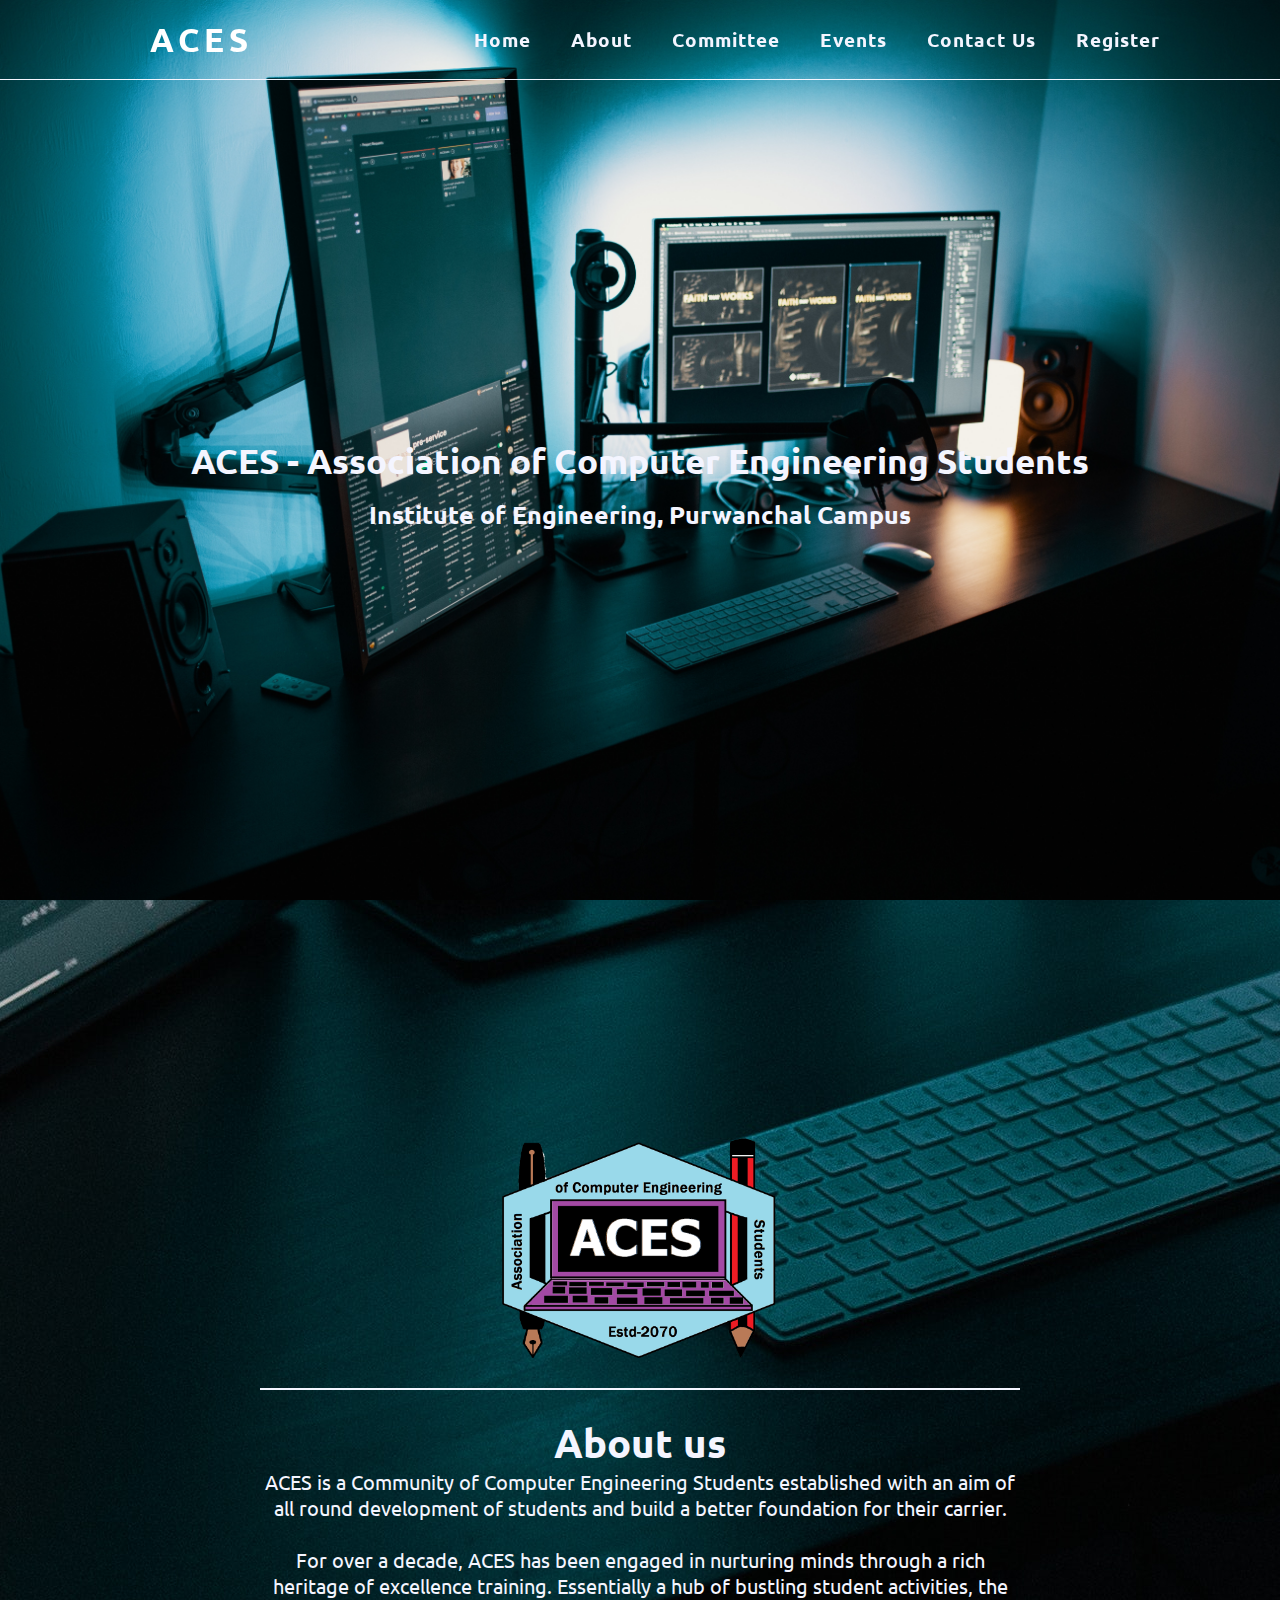
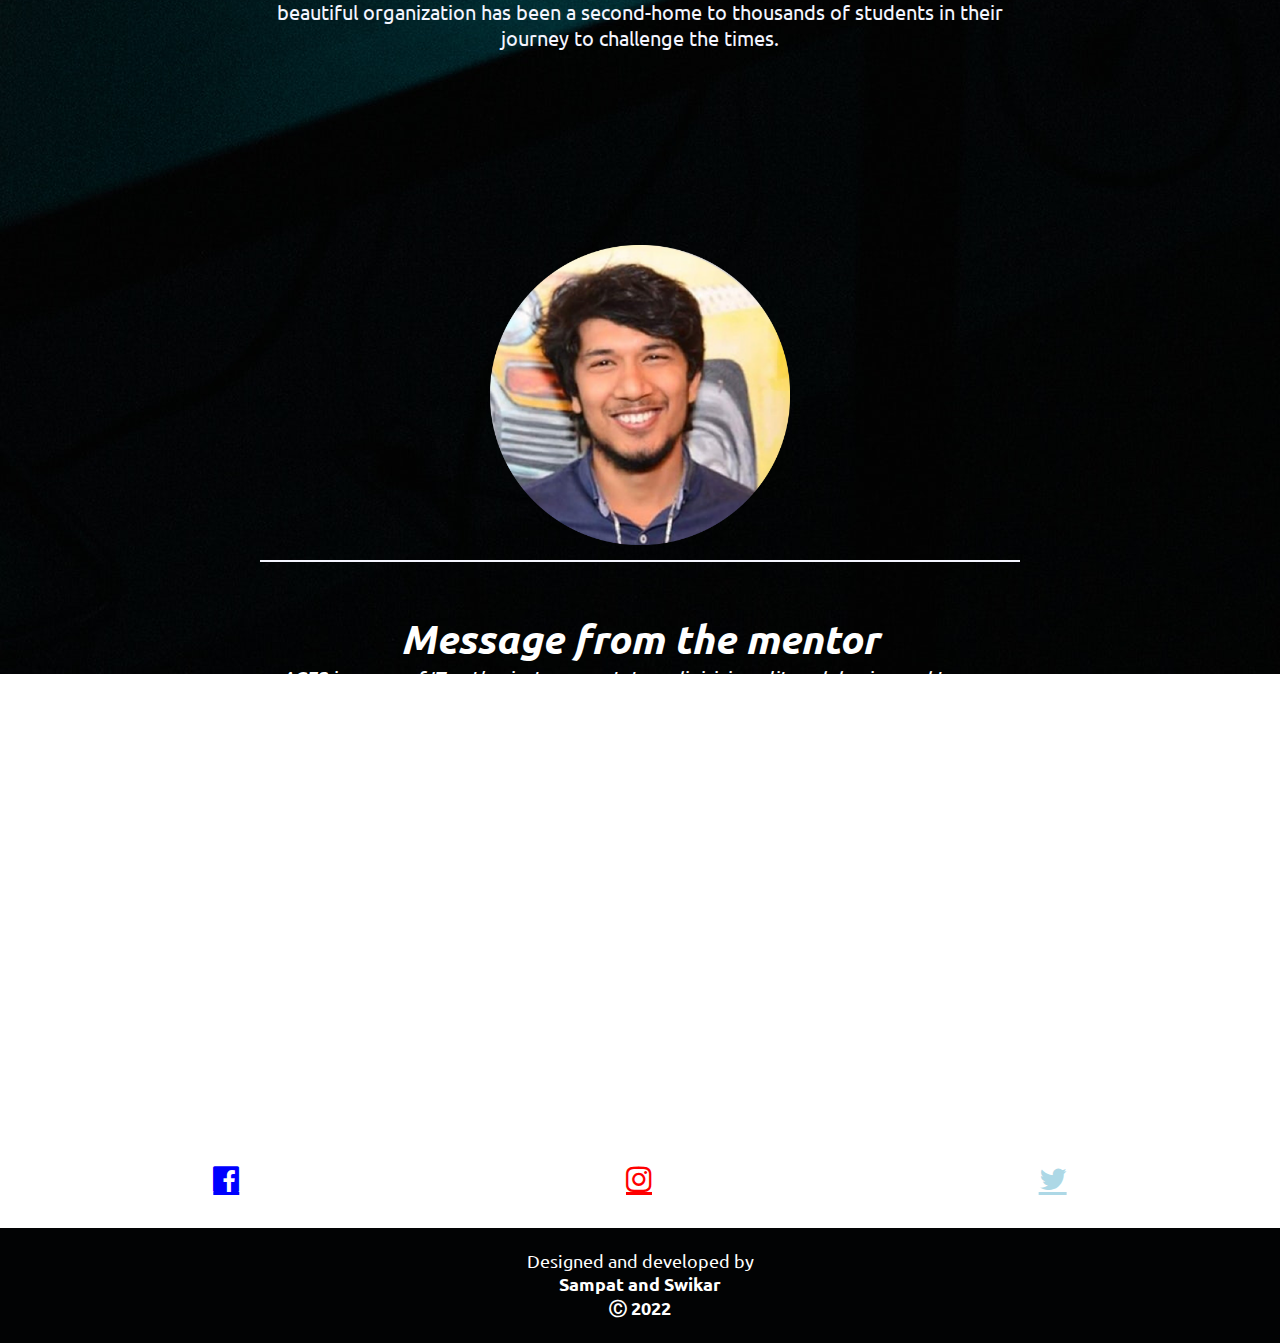
==== index.html @ c709f86a "bg change" ====
<!DOCTYPE html>
<html lang="en">

<head>
  <meta charset="UTF-8">
  <meta http-equiv="X-UA-Compatible" content="IE=edge">
  <meta name="viewport" content="width=device-width, initial-scale=1.0">
  <title>Aces</title>
  <link rel="stylesheet" href="style.css">
  <link rel="stylesheet" href="https://cdnjs.cloudflare.com/ajax/libs/font-awesome/4.7.0/css/font-awesome.min.css">
</head>

<body>
  <div class="main" id="main">
    <nav>
      <div class="logo">ACES</div>
      <input type="checkbox" id="click">
      <label for="click" class="ham">
        <i class="fa-solid fa-bars"></i>
      </label>
      <ul>
        <li><a href="#">Home</a></li>
        <li><a href="#about">About</a></li>
        <li><a href="member/index.html">Committee</a></li>
        <li><a href="events/index.html">Events</a></li>
        <li><a href="contact/index.html">Contact Us</a></li>
        <li><a
            href="https://docs.google.com/forms/d/e/1FAIpQLScsDzW8R2PB90au2NMUzf2UpnDiWeHmd1oCzbhYgsrEAijMYg/viewform">Register</a>
        </li>
      </ul>

    </nav>

    <div class="profile">
      <h1>ACES - Association of Computer Engineering Students</h1><br>
      <h2>Institute of Engineering, Purwanchal Campus</h2>
    </div>

    <section id="about"><br><br><br><br><br>
      <img class="logo2" src="pic/logo.png" alt="Aces">
      <div class="about-text"><br>
        <h1>About us</h1>
        <p>
          ACES is a Community of Computer Engineering Students established with an aim of all round
          development of students and build a better foundation for their carrier.
          <br>
          <br>
          For over a decade, ACES has been engaged in nurturing minds through a rich heritage of
          excellence training. Essentially a hub of bustling student activities, the beautiful
          organization has been a second-home to thousands of students in their journey to challenge the
          times.
        </p>
      </div>
    </section><br><br>
    <section id="testimonial">
      <img class="logo2" src="pic/mentor.png" alt="Aces">
      <div class="about-texts"><br><br>
          <h1>Message from the mentor</h1>
          <p>
            ACES is group of IT enthusiasts consectetur adipisicing elit, sed do eiusmod tempor incididunt ut labore et
            dolore. Ut enim ad minim veniam, quis nostrud exercitation ullamco laboris nisi ut aliquip ex
            ea commodo consequat. Duis aute irure dolor in reprehenderit in voluptate velit esse cillum dolore eu fugiat
            nulla pariatur. Excepteur sint occaecat cupidatat non proident, sunt in culpa qui officia deserunt mollit
            anim id est laborum.
          </p>
        </div>
    </section>

    <footer>
      <br><br>
      <div class="contact"><br><br>
        <i class="fa fa-phone" aria-hidden="true" style="font-size:30px;"></i>
        <i class="fa fa-map-marker" aria-hidden="true" style="font-size:30px;"></i>
        <i class="fa fa-envelope-o" aria-hidden="true" style="font-size:30px;"></i>
      </div>
      <div class="row">
        <div class="column">
          <p><strong>98XXXXXXXX</strong></p>
        </div>
        <div class="column">
          <p><strong>Purbanchal Campus</strong></p>
          <p><strong>Dharan</strong></p>
        </div>
        <div class="column">
          <p><strong>aces@gmail.com</strong></p>
        </div>
      </div>
      <p style="text-align:center;color:white"><strong>Follow us on Social Media</strong></p><br>
      <div class="socialmedia">
        <a href="#" <i class="fa fa-facebook-official" aria-hidden="true" style="font-size:30px;color:blue;"></i></a>
        <a href="#" <i class="fa fa-instagram" aria-hidden="true" style="font-size:30px;color:red;"></i></a>
        <a href="#" <i class="fa fa-twitter" aria-hidden="true" style="font-size:30px;color:lightblue;"></i></a><br><br>
      </div>
      <div class="copyright"><br>
        <p>Designed and developed by<br><strong>Sampat and Swikar</strong> </p>
        <p><strong>&#9400; 2022</strong></p><br>
      </div>
    </footer>
  </div>
</body>

</html>
---- style.css ----
@import url('https://fonts.googleapis.com/css2?family=Ubuntu:wght@300&display=swap');

*{
    margin: 0 auto;
    padding: 0;
    box-sizing: border-box;
    font-family: 'Ubuntu', sans-serif;
}
body{
    width: 100%;
    overflow-x:hidden ;
    background-image: url('pic/bg.jpg');
    background-repeat: no-repeat;
    background-attachment: fixed;
    background-position: center;
    height: 100%;
}

html{
    font-size: 62.5%;
    scroll-behavior: smooth;
    height: 100%;
}
.main{
    height: 100%;
    width: 100%;
    background-size: cover;
    background-position: center;
    margin: 0 auto;
    background-image: url('pic/bg.jpg');
    background-repeat: no-repeat;
    background-attachment: fixed;
    background-position: center;
}
nav{
    height: 8rem;
    display: flex;
    align-items: center;
    justify-content: space-between;
    padding: 0rem 5rem 0rem 10rem;
    position: sticky;
    top: 0;
    border-bottom: 1px solid #F4F5FF;
}

nav .ham i{
    color: #F4F5FF;
    font-size: 2rem;
    cursor: pointer;
    display: none;

}
.logo{
    color: #fff;
    font-size: 3.3rem;
    font-weight: bold;
    letter-spacing: 5px;
}
nav ul{
    display: flex;
    list-style: none;
}
nav ul li{
    margin: 0rem 1.5rem;
}

nav ul li a{
    color: #F4F5FF;
    text-decoration: none;
    font-size: 1.9rem;
    font-weight: bold;
    letter-spacing: 1px;
    padding: 5px;
}

nav ul li a:hover{
    color: black;
    background-color: #fff;
     border-radius: 5px;
	transition:all 0.1s ease;
}
#click{
    display:none;
}

.profile{
    display: flex;
    align-items: center;
    justify-content: center;
    margin: auto;
    height: 90vh;
    flex-direction: column;
    text-align: center;
    /* border-bottom: 2px solid #F4F5FF; */
    transition: all 0.3 ease;
}

    .profile h1{
    font-size: 3.5rem;
    align-items: center;
    color: #F4F5FF;

}

.profile h2{
    font-size: 2.5rem;
    color: #F4F5FF;
}
section{
    height: 100vh;
    width: 100%;
    /* border-bottom: 2px solid #F4F5FF; */
    display: flex;
    margin-bottom: -15rem;
    align-items: center;
    justify-content: center;
    flex-direction: column;
}

.about-text{
    width: 76rem;
    height: 22rem;
    border-top: 2px solid #F4F5FF;
    max-width: 95%;
    margin: 15px auto;
    display: flex;
    font-size: 2rem;
    text-align: center;
    align-items: center;
    flex-direction: column;
    color: #F4F5FF;
    transition: all 0.3 ease;
}
.about-texts{
    width: 76rem;
    height: 22rem;
    border-top: 2px solid #F4F5FF;
    max-width: 95%;
    margin: 15px auto;
    display: flex;
    font-size: 2rem;
    text-align: center;
    align-items: center;
    flex-direction: column;
    color: rgb(255,255,255);
    transition: all 0.3 ease;
    font-style: italic;
}
.logo2{
    width: 30rem;
}
.more{
    display: flex;
    align-items: center;
    flex-wrap: wrap;
    flex-direction: column;

}

    footer{

    font-family: Ubuntu, sans-serif;
    bottom: 0px;
    width: 100%;
    font-size: 18px;
    height: 30vh;

}


.socialmedia,.contact{
  display: flex;
  justify-content: space-between;
  margin: 0;
  padding: 2rem;
  color: white;
  justify-content: space-between;
}
.row {
  display: flex;
}
.column {
  flex: 33%;
  padding: 10px;
  height: 15rem;
  text-align: center;
  color: white;
}
.copyright{
  text-align: center;
  color: white;
  background-color: #020304;
}

@media (max-width: 985px){

    nav .ham i{
        display: block;
    }
    .logo2{
        width: 20rem;
    }
    #click:checked ~ .ham i:before{
        content: "\f00d";;
    }
    nav ul{
        position: fixed;
        top: 8rem;
        left: -100%;
        height: 30vh;
        width: 100%;
         display: block;
         text-align: center;
         transition: all 0.3s ease;
    }
    #click:checked ~ ul{
        left: 0%;
    }
    nav ul li{
        margin: 2rem 0;
    }
    nav ul li a{
        font-size:2rem ;
        display: block;
    }
    nav .ham i{
        display: block;
    }
    .profile h1{
        font-size: 2.5rem;
    }
    .profile h2{
        font-size: 1.8rem;
    }
    .logo{
        flex: 1;
    }
    .about-text{
        font-size: 1.5rem;
    }
    .tm{
        font-size: 1.5rem;
    }
    footer{
        font-size: 15px;
    }
}
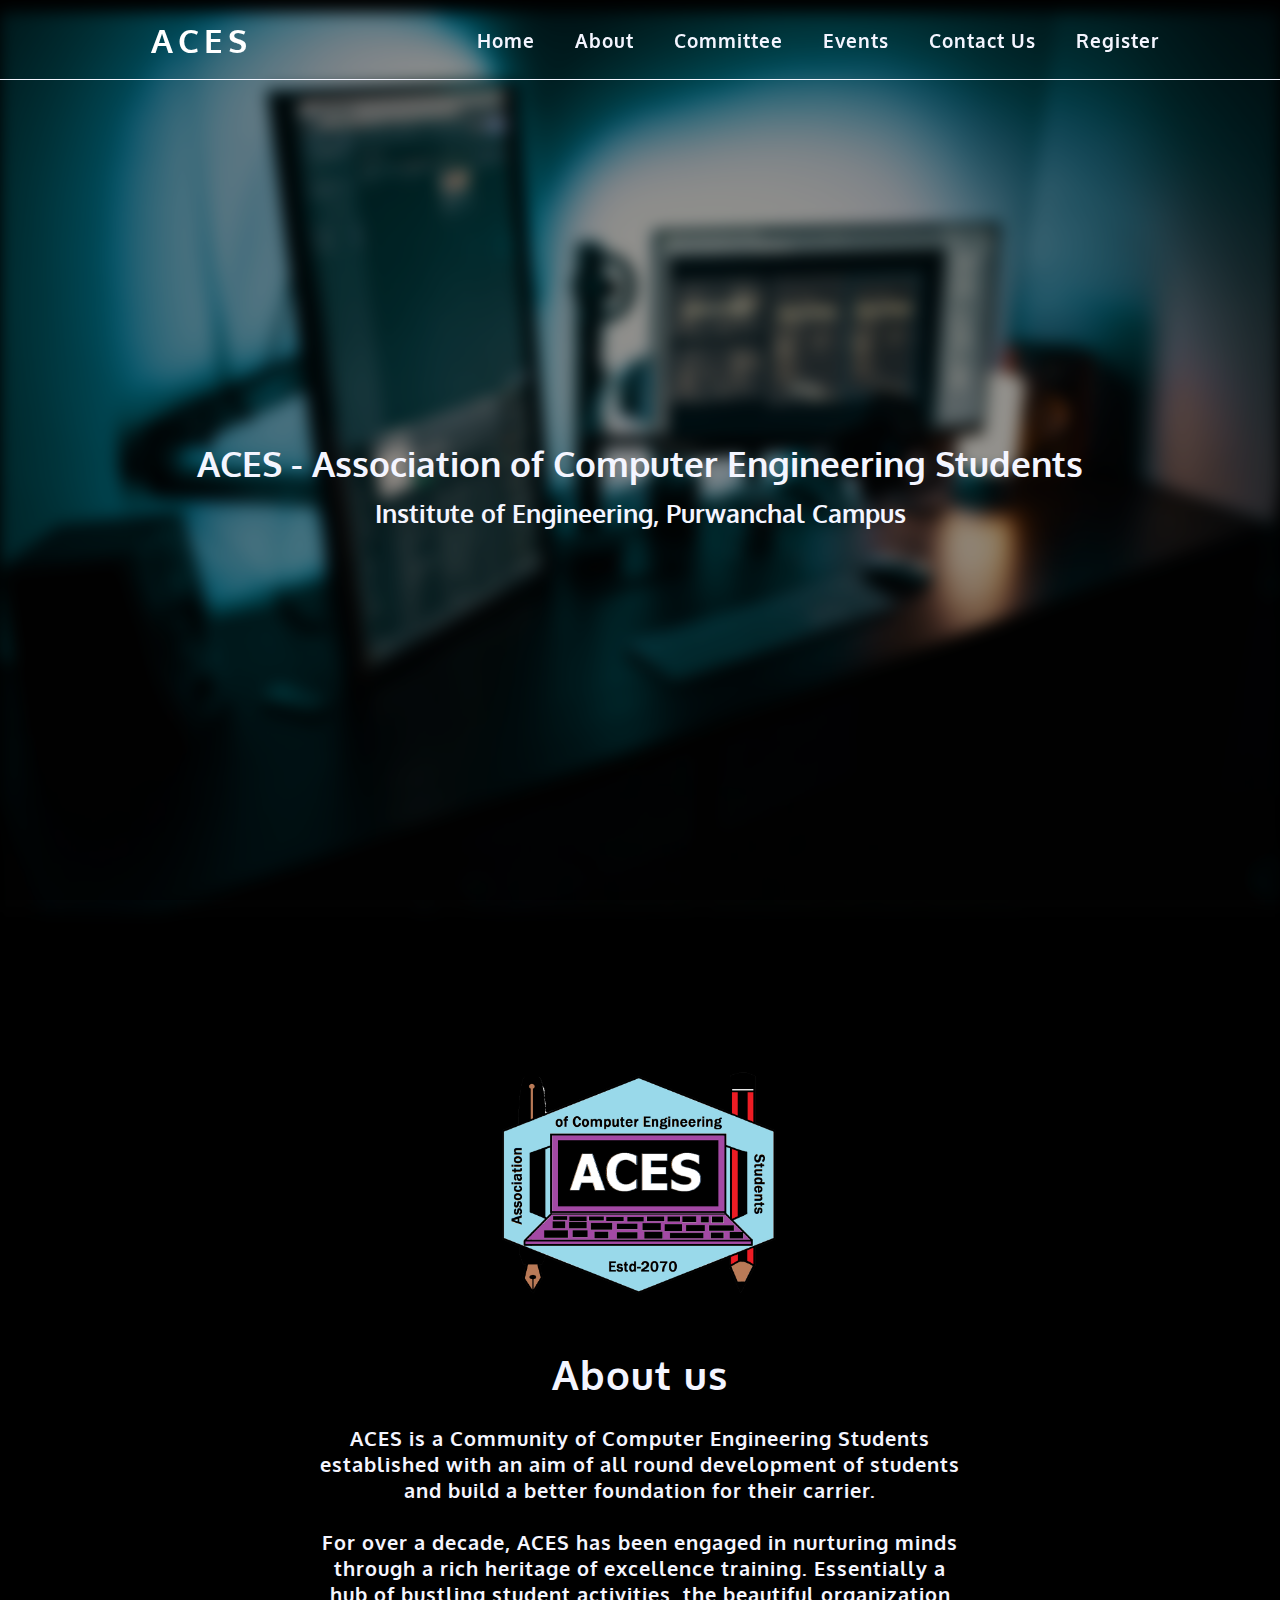
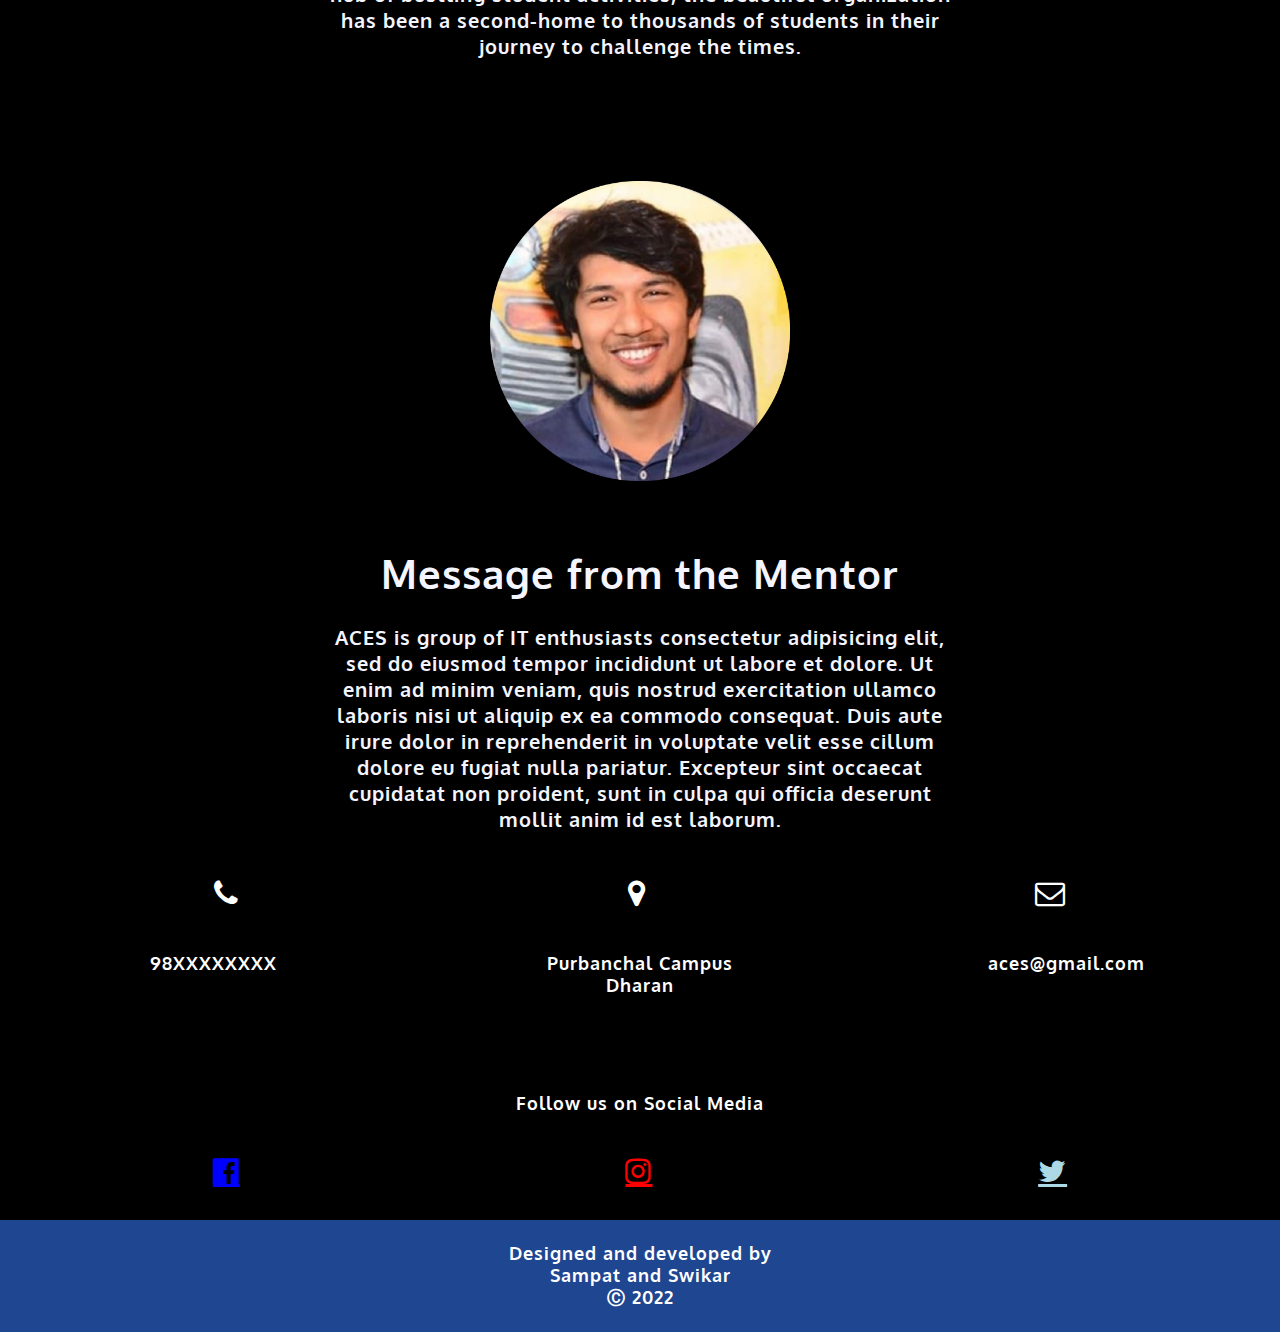
==== commit e167d5c2: "color changes" ====
--- a/index.html
+++ b/index.html
@@ -8,15 +8,23 @@
   <title>Aces</title>
   <link rel="stylesheet" href="style.css">
   <link rel="stylesheet" href="https://cdnjs.cloudflare.com/ajax/libs/font-awesome/4.7.0/css/font-awesome.min.css">
+/*importing font*/
+<link rel="preconnect" href="https://fonts.googleapis.com">
+<link rel="preconnect" href="https://fonts.gstatic.com" crossorigin>
+<link href="https://fonts.googleapis.com/css2?family=Andika+New+Basic&family=Inter:wght@300&family=Kdam+Thmor+Pro&family=Oxygen&display=swap" rel="stylesheet">
+<link href="https://fonts.googleapis.com/css2?family=Inter:wght@300&family=Kdam+Thmor+Pro&family=Oxygen&display=swap" rel="stylesheet">
 </head>
 
 <body>
+  <div class="bg-image">
+    </div>
   <div class="main" id="main">
     <nav>
-      <div class="logo">ACES</div>
+      <div class="logo"> <a href="#">ACES</a>
+      </div>
       <input type="checkbox" id="click">
       <label for="click" class="ham">
-        <i class="fa-solid fa-bars"></i>
+        <i class="fa-solid fa-bars" style="color:red;"></i>
       </label>
       <ul>
         <li><a href="#">Home</a></li>
@@ -39,7 +47,7 @@
     <section id="about"><br><br><br><br><br>
       <img class="logo2" src="pic/logo.png" alt="Aces">
       <div class="about-text"><br>
-        <h1>About us</h1>
+        <h1>About us</h1><br>
         <p>
           ACES is a Community of Computer Engineering Students established with an aim of all round
           development of students and build a better foundation for their carrier.
@@ -54,8 +62,8 @@
     </section><br><br>
     <section id="testimonial">
       <img class="logo2" src="pic/mentor.png" alt="Aces">
-      <div class="about-texts"><br><br>
-          <h1>Message from the mentor</h1>
+      <div class="about-text"><br><br>
+          <h1>Message from the Mentor</h1><br>
           <p>
             ACES is group of IT enthusiasts consectetur adipisicing elit, sed do eiusmod tempor incididunt ut labore et
             dolore. Ut enim ad minim veniam, quis nostrud exercitation ullamco laboris nisi ut aliquip ex
--- a/style.css
+++ b/style.css
@@ -1,184 +1,187 @@
 @import url('https://fonts.googleapis.com/css2?family=Ubuntu:wght@300&display=swap');
 
-*{
-    margin: 0 auto;
-    padding: 0;
-    box-sizing: border-box;
-    font-family: 'Ubuntu', sans-serif;
-}
-body{
-    width: 100%;
-    overflow-x:hidden ;
-    background-image: url('pic/bg.jpg');
-    background-repeat: no-repeat;
-    background-attachment: fixed;
-    background-position: center;
-    height: 100%;
-}
-
-html{
-    font-size: 62.5%;
-    scroll-behavior: smooth;
-    height: 100%;
-}
-.main{
-    height: 100%;
-    width: 100%;
-    background-size: cover;
-    background-position: center;
-    margin: 0 auto;
-    background-image: url('pic/bg.jpg');
-    background-repeat: no-repeat;
-    background-attachment: fixed;
-    background-position: center;
-}
-nav{
-    height: 8rem;
-    display: flex;
-    align-items: center;
-    justify-content: space-between;
-    padding: 0rem 5rem 0rem 10rem;
-    position: sticky;
-    top: 0;
-    border-bottom: 1px solid #F4F5FF;
-}
-
-nav .ham i{
-    color: #F4F5FF;
-    font-size: 2rem;
-    cursor: pointer;
-    display: none;
-
-}
-.logo{
-    color: #fff;
-    font-size: 3.3rem;
-    font-weight: bold;
-    letter-spacing: 5px;
-}
-nav ul{
-    display: flex;
-    list-style: none;
-}
-nav ul li{
-    margin: 0rem 1.5rem;
-}
-
-nav ul li a{
-    color: #F4F5FF;
-    text-decoration: none;
-    font-size: 1.9rem;
-    font-weight: bold;
-    letter-spacing: 1px;
-    padding: 5px;
-}
-
-nav ul li a:hover{
-    color: black;
-    background-color: #fff;
-     border-radius: 5px;
-	transition:all 0.1s ease;
-}
-#click{
-    display:none;
-}
-
-.profile{
-    display: flex;
-    align-items: center;
-    justify-content: center;
-    margin: auto;
-    height: 90vh;
-    flex-direction: column;
-    text-align: center;
-    /* border-bottom: 2px solid #F4F5FF; */
-    transition: all 0.3 ease;
-}
-
-    .profile h1{
-    font-size: 3.5rem;
-    align-items: center;
-    color: #F4F5FF;
-
-}
-
-.profile h2{
-    font-size: 2.5rem;
-    color: #F4F5FF;
-}
-section{
-    height: 100vh;
-    width: 100%;
-    /* border-bottom: 2px solid #F4F5FF; */
-    display: flex;
-    margin-bottom: -15rem;
-    align-items: center;
-    justify-content: center;
-    flex-direction: column;
-}
-
-.about-text{
-    width: 76rem;
-    height: 22rem;
-    border-top: 2px solid #F4F5FF;
-    max-width: 95%;
-    margin: 15px auto;
-    display: flex;
-    font-size: 2rem;
-    text-align: center;
-    align-items: center;
-    flex-direction: column;
-    color: #F4F5FF;
-    transition: all 0.3 ease;
-}
-.about-texts{
-    width: 76rem;
-    height: 22rem;
-    border-top: 2px solid #F4F5FF;
-    max-width: 95%;
-    margin: 15px auto;
-    display: flex;
-    font-size: 2rem;
-    text-align: center;
-    align-items: center;
-    flex-direction: column;
-    color: rgb(255,255,255);
-    transition: all 0.3 ease;
-    font-style: italic;
-}
-.logo2{
-    width: 30rem;
-}
-.more{
-    display: flex;
-    align-items: center;
-    flex-wrap: wrap;
-    flex-direction: column;
-
-}
-
-    footer{
-
-    font-family: Ubuntu, sans-serif;
-    bottom: 0px;
-    width: 100%;
-    font-size: 18px;
-    height: 30vh;
-
-}
-
-
-.socialmedia,.contact{
-  display: flex;
+* {
+  margin: 0 auto;
+  padding: 0;
+  box-sizing: border-box;
+  font-family: 'Andika New Basic', sans-serif;
+  font-family: 'Inter', sans-serif;
+  font-family: 'Kdam Thmor Pro', sans-serif;
+  font-family: 'Oxygen', sans-serif;
+}
+
+body {
+  width: 100%;
+  height: 100%;
+  background-color: rgb(0,0,0);
+}
+
+.bg-image {
+  background-image: url("pic/bg.jpg");
+  filter: blur(8px);
+  -webkit-filter: blur(8px);
+  height: 100%;
+  background-position: center;
+  background-repeat: no-repeat;
+  background-size: cover;
+}
+
+html {
+  font-size: 62.5%;
+  scroll-behavior: smooth;
+  height: 100%;
+}
+
+.main {
+  height: 100%;
+  width: 100%;
+  background-size: cover;
+  margin: 0 auto;
+  background-repeat: no-repeat;
+  background-attachment: fixed;
+  background-position: center;
+  background-color: rgb(0, 0, 0);
+  background-color: rgba(0, 0, 0, 0.4);
+  color: white;
+  font-weight: bold;
+  position: absolute;
+  top: 50%;
+  left: 50%;
+  transform: translate(-50%, -50%);
+  z-index: 2;
+}
+
+nav {
+  height: 8rem;
+  display: flex;
+  align-items: center;
   justify-content: space-between;
+  padding: 0rem 5rem 0rem 10rem;
+  position: sticky;
+  top: 0;
+  border-bottom: 1px solid #F4F5FF;
+}
+
+nav .ham i {
+  color: #F4F5FF;
+  font-size: 2rem;
+  cursor: pointer;
+  display: none;
+}
+
+.logo a {
+  color: #fff;
+  text-decoration: none;
+  font-size: 3.3rem;
+  font-weight: bold;
+  letter-spacing: 5px;
+}
+
+nav ul {
+  display: flex;
+  list-style: none;
+}
+
+nav ul li {
+  margin: 0rem 1.5rem;
+}
+
+nav ul li a {
+  color: #F4F5FF;
+  text-decoration: none;
+  font-size: 1.9rem;
+  font-weight: bold;
+  letter-spacing: 1px;
+  padding: 5px;
+}
+
+nav ul li a:hover {
+  color: black;
+  background-color: #fff;
+  border-radius: 5px;
+  transition: all 0.1s ease;
+}
+
+#click {
+  display: none;
+}
+
+.profile {
+  display: flex;
+  align-items: center;
+  justify-content: center;
+  margin: auto;
+  height: 90vh;
+  flex-direction: column;
+  text-align: center;
+  transition: all 0.3 ease;
+}
+
+.profile h1 {
+  font-size: 3.5rem;
+  align-items: center;
+  color: #F4F5FF;
+}
+
+.profile h2 {
+  font-size: 2.5rem;
+  color: #F4F5FF;
+}
+
+section {
+  height: 100vh;
+  width: 100%;
+  display: flex;
+  margin-bottom: -15rem;
+  align-items: center;
+  justify-content: center;
+  flex-direction: column;
+}
+
+.about-text {
+  width: 50%;
+  letter-spacing: 1px;
+  max-width: 95%;
+  margin: 15px auto;
+  display: flex;
+  font-size: 2rem;
+  text-align: center;
+  align-items: center;
+  flex-direction: column;
+  color: #F4F5FF;
+  transition: all 0.3 ease;
+}
+
+.logo2 {
+  width: 30rem;
+}
+
+.more {
+  display: flex;
+  align-items: center;
+  flex-wrap: wrap;
+  flex-direction: column;
+}
+
+footer {
+  bottom: 0px;
+  width: 100%;
+  font-size: 18px;
+  letter-spacing: 1px;
+}
+
+.socialmedia, .contact {
+  display: flex;
   margin: 0;
   padding: 2rem;
   color: white;
   justify-content: space-between;
 }
+
 .row {
   display: flex;
 }
+
 .column {
   flex: 33%;
   padding: 10px;
@@ -186,62 +189,76 @@
   text-align: center;
   color: white;
 }
-.copyright{
-  text-align: center;
-  color: white;
-  background-color: #020304;
-}
-
-@media (max-width: 985px){
-
-    nav .ham i{
-        display: block;
-    }
-    .logo2{
-        width: 20rem;
-    }
-    #click:checked ~ .ham i:before{
-        content: "\f00d";;
-    }
-    nav ul{
-        position: fixed;
-        top: 8rem;
-        left: -100%;
-        height: 30vh;
-        width: 100%;
-         display: block;
-         text-align: center;
-         transition: all 0.3s ease;
-    }
-    #click:checked ~ ul{
-        left: 0%;
-    }
-    nav ul li{
-        margin: 2rem 0;
-    }
-    nav ul li a{
-        font-size:2rem ;
-        display: block;
-    }
-    nav .ham i{
-        display: block;
-    }
-    .profile h1{
-        font-size: 2.5rem;
-    }
-    .profile h2{
-        font-size: 1.8rem;
-    }
-    .logo{
-        flex: 1;
-    }
-    .about-text{
-        font-size: 1.5rem;
-    }
-    .tm{
-        font-size: 1.5rem;
-    }
-    footer{
-        font-size: 15px;
-    }
-}
+
+.copyright {
+  text-align: center;
+  color: white;
+  background-color: #1F4690;
+}
+
+@media (max-width: 985px) {
+  nav .ham i {
+    display: block;
+  }
+
+  .logo2 {
+    width: 20rem;
+  }
+
+  #click:checked~.ham i:before {
+    content: "\f00d";
+    ;
+  }
+
+  nav ul {
+    position: fixed;
+    top: 8rem;
+    left: -100%;
+    height: 30vh;
+    width: 100%;
+    display: block;
+    text-align: center;
+    transition: all 0.3s ease;
+  }
+
+  #click:checked~ul {
+    left: 0%;
+  }
+
+  nav ul li {
+    margin: 2rem 0;
+  }
+
+  nav ul li a {
+    font-size: 2rem;
+    display: block;
+  }
+
+  nav .ham i {
+    display: block;
+  }
+
+  .profile h1 {
+    font-size: 2.5rem;
+  }
+
+  .profile h2 {
+    font-size: 1.8rem;
+  }
+
+  .logo {
+    flex: 1;
+  }
+
+  .about-text {
+    font-size: 1.5rem;
+  }
+
+  .tm {
+    font-size: 1.5rem;
+  }
+
+  footer {
+    font-size: 15px;
+  }
+}
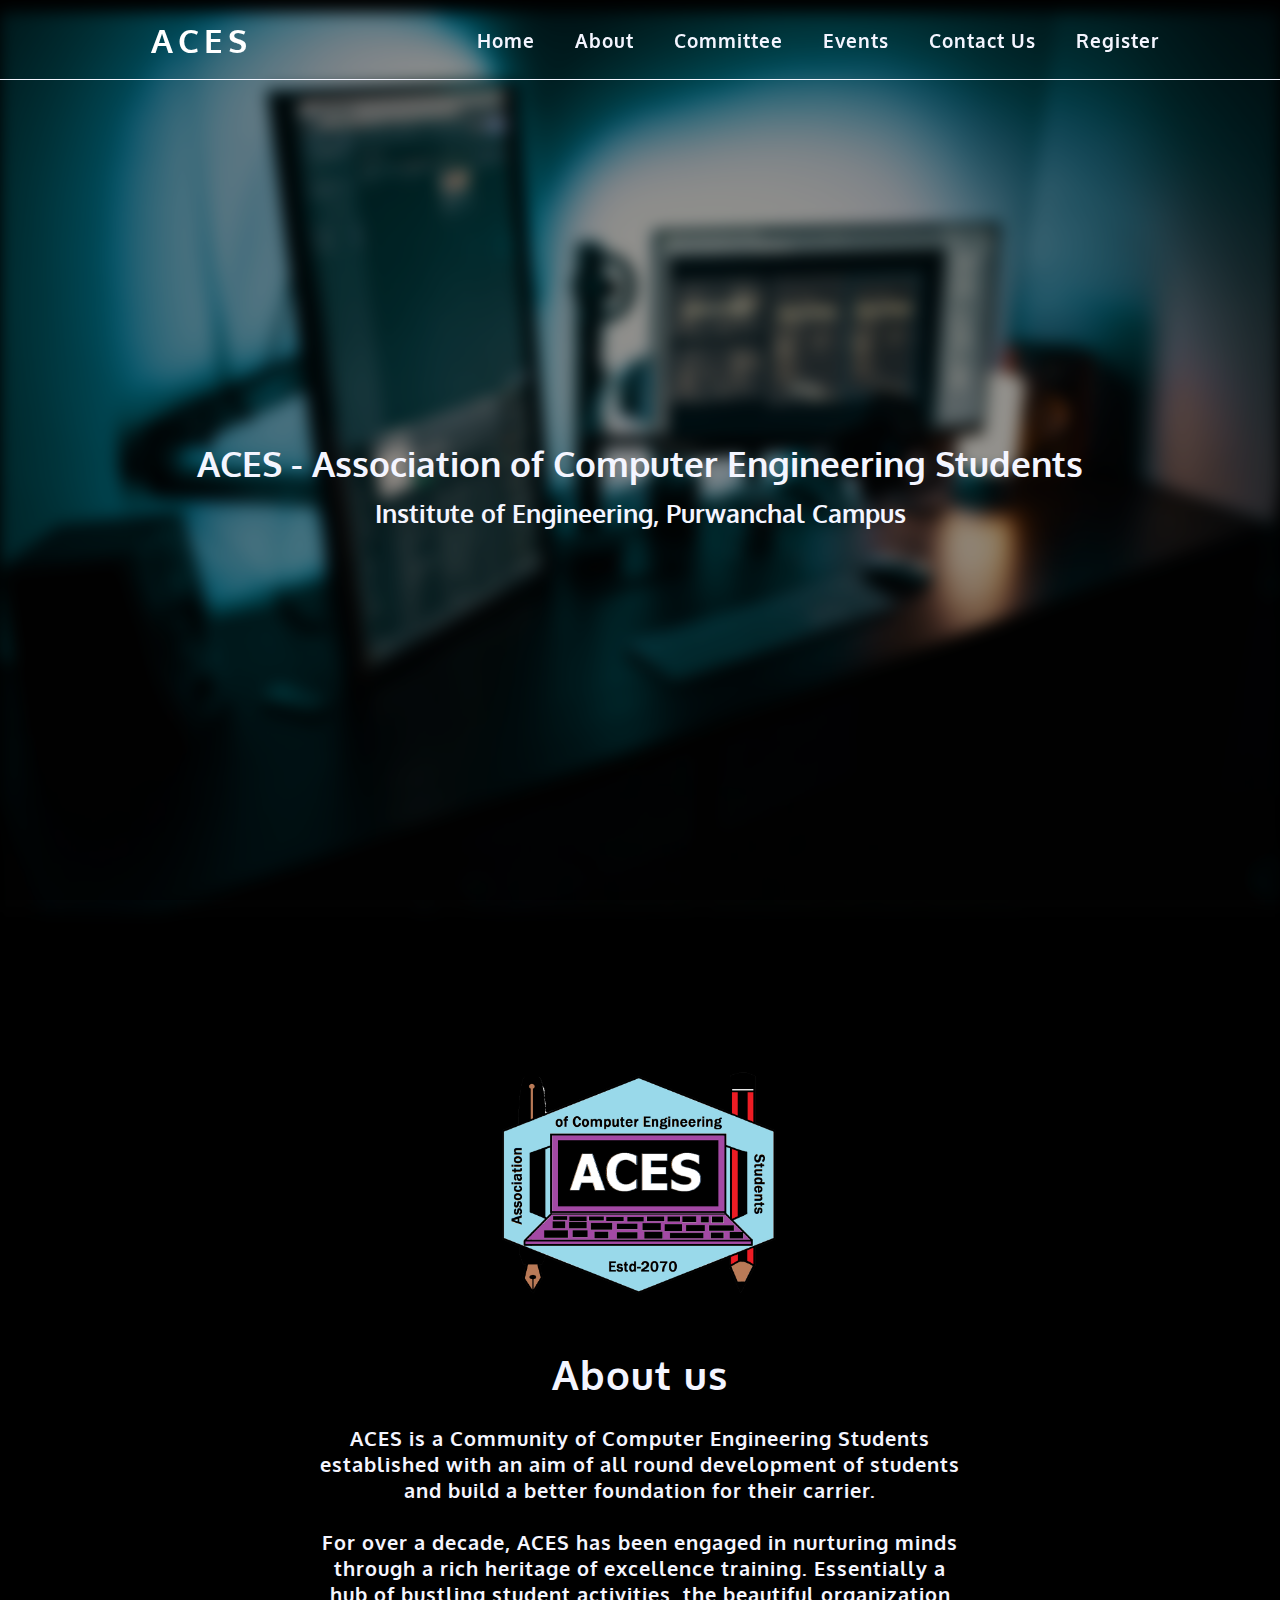
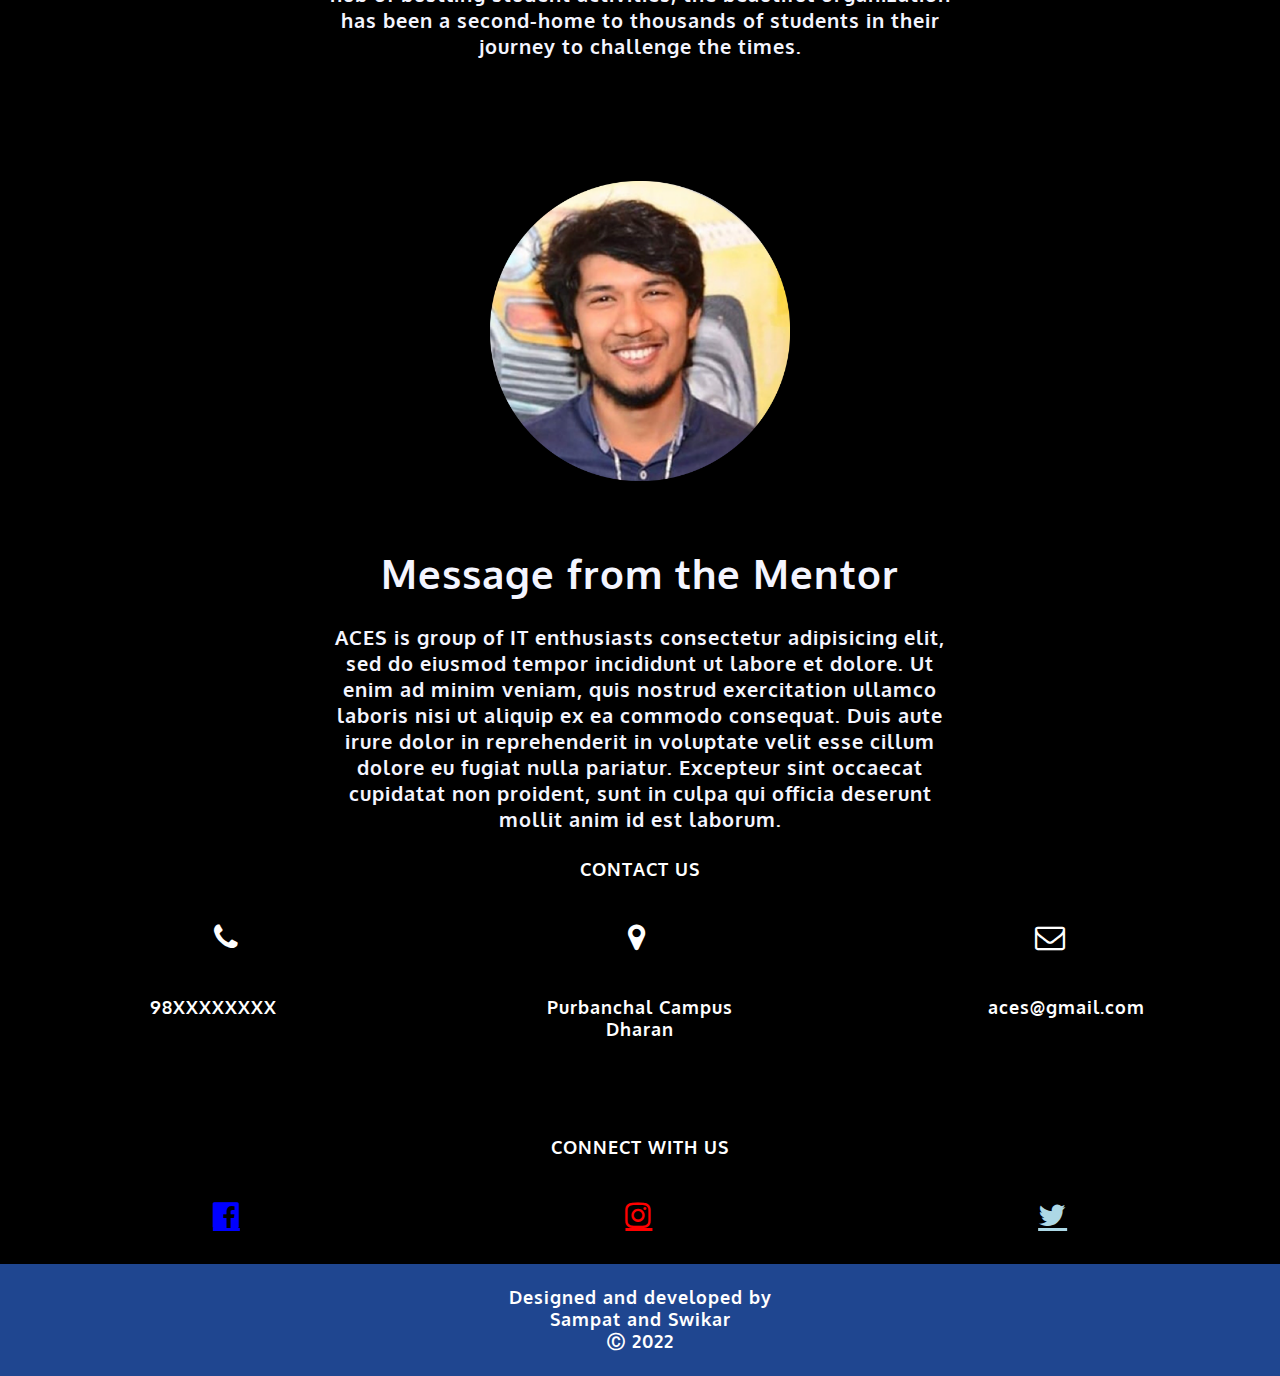
==== commit 59a585dd: "small changes" ====
--- a/index.html
+++ b/index.html
@@ -76,11 +76,13 @@
 
     <footer>
       <br><br>
+      <p style="text-align:center;color:white"><strong>CONTACT US</strong></p><br>
       <div class="contact"><br><br>
         <i class="fa fa-phone" aria-hidden="true" style="font-size:30px;"></i>
         <i class="fa fa-map-marker" aria-hidden="true" style="font-size:30px;"></i>
         <i class="fa fa-envelope-o" aria-hidden="true" style="font-size:30px;"></i>
       </div>
+
       <div class="row">
         <div class="column">
           <p><strong>98XXXXXXXX</strong></p>
@@ -93,7 +95,7 @@
           <p><strong>aces@gmail.com</strong></p>
         </div>
       </div>
-      <p style="text-align:center;color:white"><strong>Follow us on Social Media</strong></p><br>
+      <p style="text-align:center;color:white"><strong>CONNECT WITH US</strong></p><br>
       <div class="socialmedia">
         <a href="#" <i class="fa fa-facebook-official" aria-hidden="true" style="font-size:30px;color:blue;"></i></a>
         <a href="#" <i class="fa fa-instagram" aria-hidden="true" style="font-size:30px;color:red;"></i></a>
--- a/style.css
+++ b/style.css
@@ -13,7 +13,7 @@
 body {
   width: 100%;
   height: 100%;
-  background-color: rgb(0,0,0);
+  background-color: rgb(0, 0, 0);
 }
 
 .bg-image {
@@ -186,6 +186,7 @@
   flex: 33%;
   padding: 10px;
   height: 15rem;
+  width: auto;
   text-align: center;
   color: white;
 }
@@ -202,7 +203,7 @@
   }
 
   .logo2 {
-    width: 20rem;
+    width: 15rem;
   }
 
   #click:checked~.ham i:before {
@@ -252,13 +253,18 @@
 
   .about-text {
     font-size: 1.5rem;
-  }
-
-  .tm {
-    font-size: 1.5rem;
+    width: 60%
   }
 
   footer {
-    font-size: 15px;
-  }
-}
+    font-size: 16px;
+  }
+
+  .profile {
+    padding: 2rem;
+  }
+
+  section {
+    height: 150vh;
+  }
+}
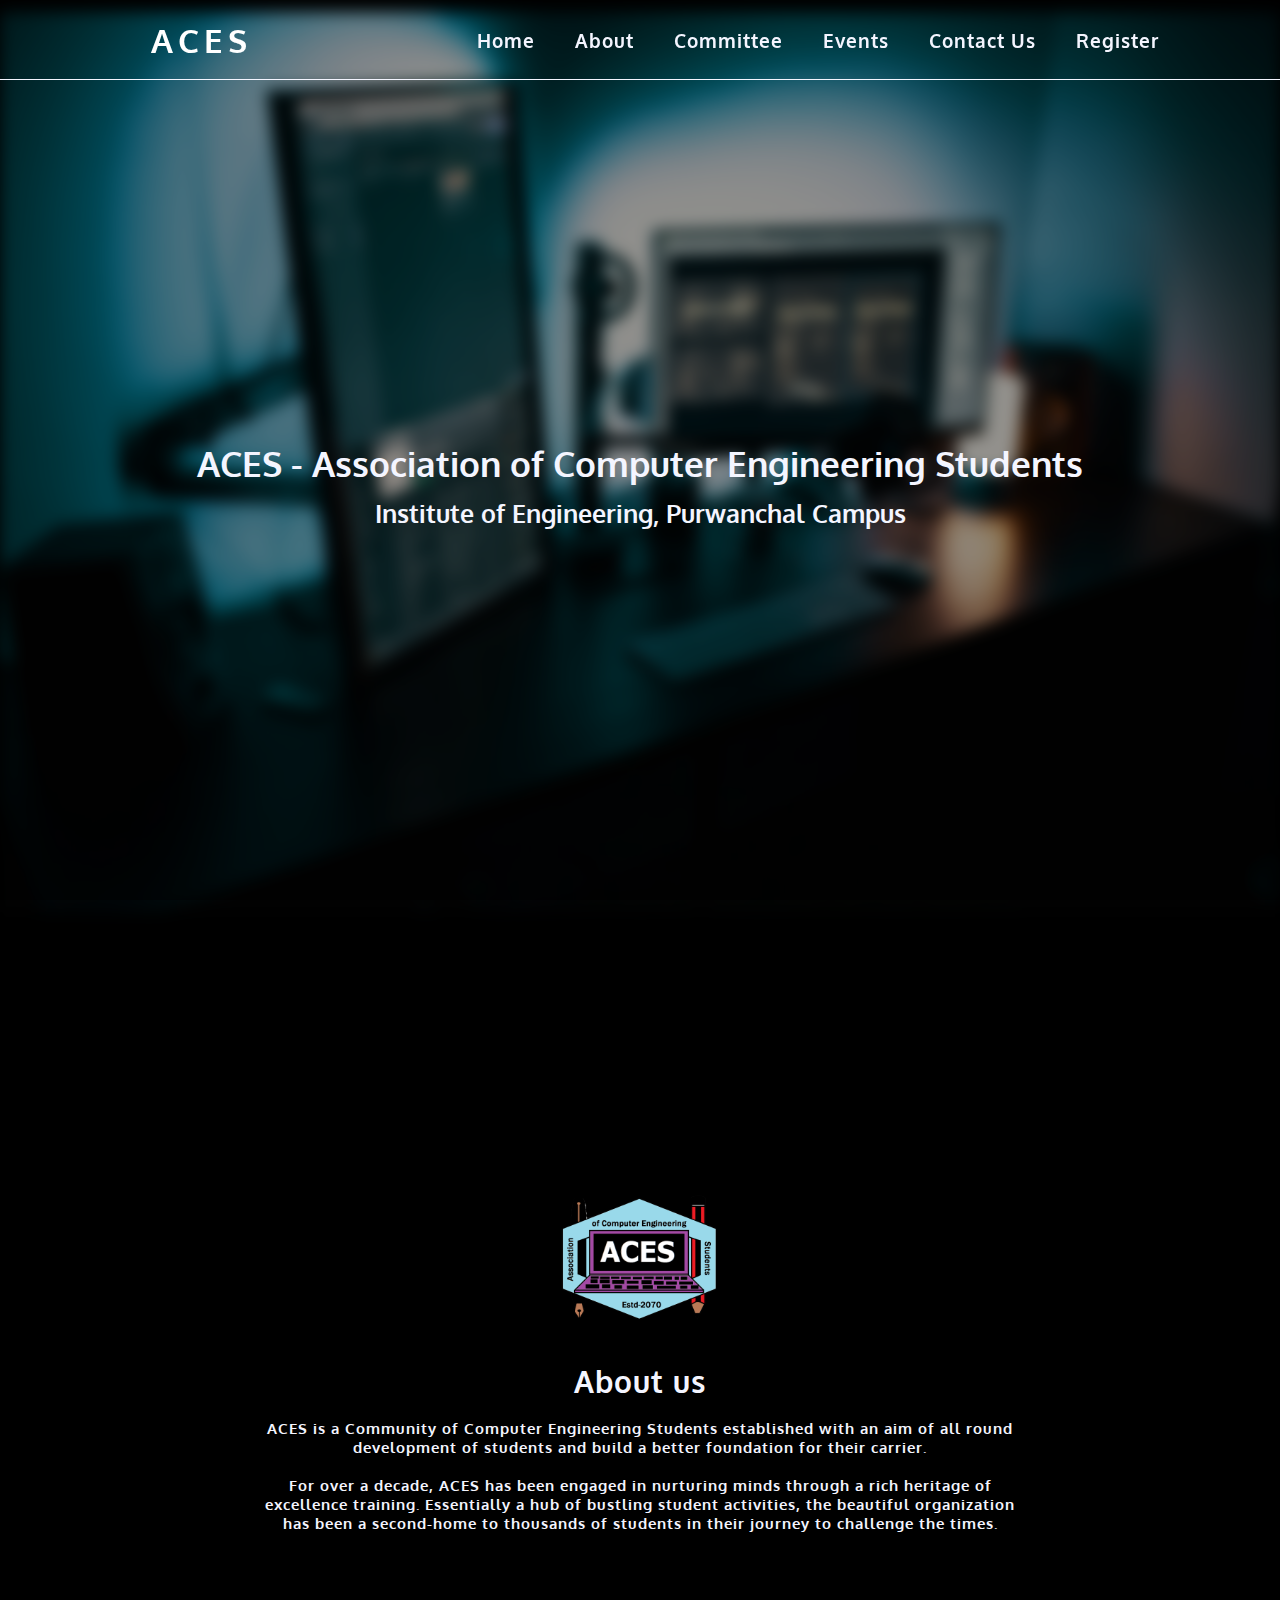
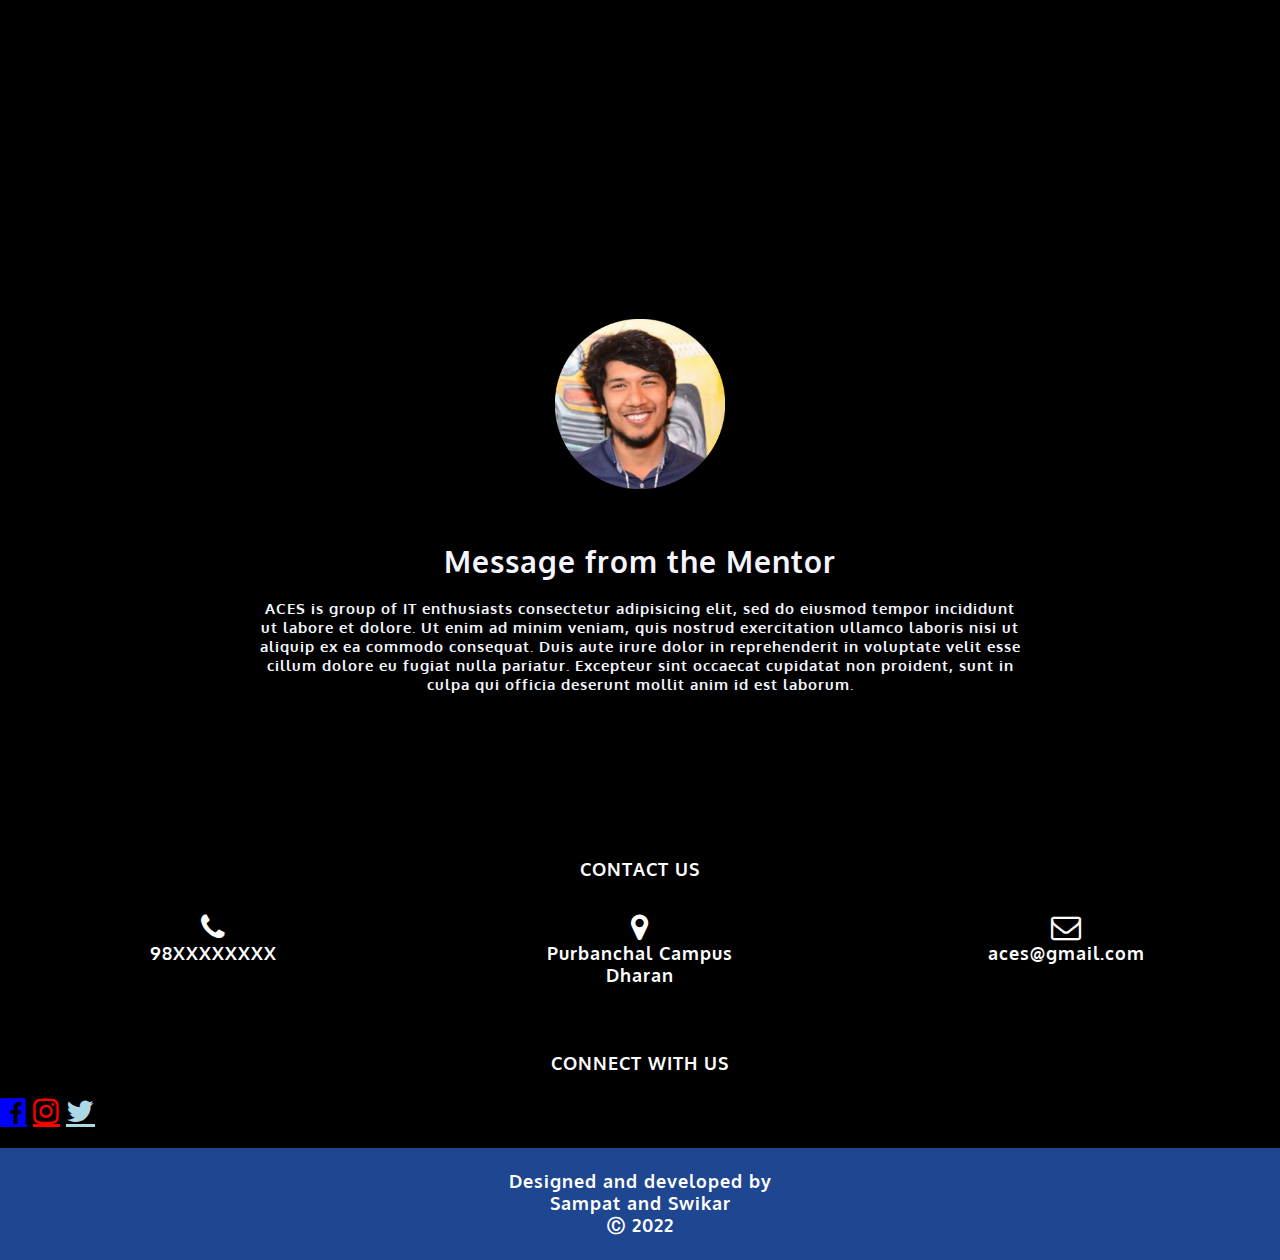
==== commit 7f61462b: "changes" ====
--- a/index.html
+++ b/index.html
@@ -8,16 +8,16 @@
   <title>Aces</title>
   <link rel="stylesheet" href="style.css">
   <link rel="stylesheet" href="https://cdnjs.cloudflare.com/ajax/libs/font-awesome/4.7.0/css/font-awesome.min.css">
-/*importing font*/
-<link rel="preconnect" href="https://fonts.googleapis.com">
-<link rel="preconnect" href="https://fonts.gstatic.com" crossorigin>
-<link href="https://fonts.googleapis.com/css2?family=Andika+New+Basic&family=Inter:wght@300&family=Kdam+Thmor+Pro&family=Oxygen&display=swap" rel="stylesheet">
-<link href="https://fonts.googleapis.com/css2?family=Inter:wght@300&family=Kdam+Thmor+Pro&family=Oxygen&display=swap" rel="stylesheet">
+  /*importing font*/
+  <link rel="preconnect" href="https://fonts.googleapis.com">
+  <link rel="preconnect" href="https://fonts.gstatic.com" crossorigin>
+  <link href="https://fonts.googleapis.com/css2?family=Andika+New+Basic&family=Inter:wght@300&family=Kdam+Thmor+Pro&family=Oxygen&display=swap" rel="stylesheet">
+  <link href="https://fonts.googleapis.com/css2?family=Inter:wght@300&family=Kdam+Thmor+Pro&family=Oxygen&display=swap" rel="stylesheet">
 </head>
 
 <body>
   <div class="bg-image">
-    </div>
+  </div>
   <div class="main" id="main">
     <nav>
       <div class="logo"> <a href="#">ACES</a>
@@ -32,8 +32,7 @@
         <li><a href="member/index.html">Committee</a></li>
         <li><a href="events/index.html">Events</a></li>
         <li><a href="contact/index.html">Contact Us</a></li>
-        <li><a
-            href="https://docs.google.com/forms/d/e/1FAIpQLScsDzW8R2PB90au2NMUzf2UpnDiWeHmd1oCzbhYgsrEAijMYg/viewform">Register</a>
+        <li><a href="https://docs.google.com/forms/d/e/1FAIpQLScsDzW8R2PB90au2NMUzf2UpnDiWeHmd1oCzbhYgsrEAijMYg/viewform">Register</a>
         </li>
       </ul>
 
@@ -63,35 +62,33 @@
     <section id="testimonial">
       <img class="logo2" src="pic/mentor.png" alt="Aces">
       <div class="about-text"><br><br>
-          <h1>Message from the Mentor</h1><br>
-          <p>
-            ACES is group of IT enthusiasts consectetur adipisicing elit, sed do eiusmod tempor incididunt ut labore et
-            dolore. Ut enim ad minim veniam, quis nostrud exercitation ullamco laboris nisi ut aliquip ex
-            ea commodo consequat. Duis aute irure dolor in reprehenderit in voluptate velit esse cillum dolore eu fugiat
-            nulla pariatur. Excepteur sint occaecat cupidatat non proident, sunt in culpa qui officia deserunt mollit
-            anim id est laborum.
-          </p>
-        </div>
+        <h1>Message from the Mentor</h1><br>
+        <p>
+          ACES is group of IT enthusiasts consectetur adipisicing elit, sed do eiusmod tempor incididunt ut labore et
+          dolore. Ut enim ad minim veniam, quis nostrud exercitation ullamco laboris nisi ut aliquip ex
+          ea commodo consequat. Duis aute irure dolor in reprehenderit in voluptate velit esse cillum dolore eu fugiat
+          nulla pariatur. Excepteur sint occaecat cupidatat non proident, sunt in culpa qui officia deserunt mollit
+          anim id est laborum.
+        </p>
+      </div>
     </section>
 
     <footer>
       <br><br>
       <p style="text-align:center;color:white"><strong>CONTACT US</strong></p><br>
-      <div class="contact"><br><br>
-        <i class="fa fa-phone" aria-hidden="true" style="font-size:30px;"></i>
-        <i class="fa fa-map-marker" aria-hidden="true" style="font-size:30px;"></i>
-        <i class="fa fa-envelope-o" aria-hidden="true" style="font-size:30px;"></i>
-      </div>
 
       <div class="row">
         <div class="column">
+          <i class="fa fa-phone" aria-hidden="true" style="font-size:30px;"></i>
           <p><strong>98XXXXXXXX</strong></p>
         </div>
         <div class="column">
+          <i class="fa fa-map-marker" aria-hidden="true" style="font-size:30px;"></i>
           <p><strong>Purbanchal Campus</strong></p>
           <p><strong>Dharan</strong></p>
         </div>
         <div class="column">
+          <i class="fa fa-envelope-o" aria-hidden="true" style="font-size:30px;"></i>
           <p><strong>aces@gmail.com</strong></p>
         </div>
       </div>
--- a/style.css
+++ b/style.css
@@ -170,7 +170,7 @@
   letter-spacing: 1px;
 }
 
-.socialmedia, .contact {
+.socialmedia,{
   display: flex;
   margin: 0;
   padding: 2rem;
@@ -184,11 +184,13 @@
 
 .column {
   flex: 33%;
-  padding: 10px;
-  height: 15rem;
-  width: auto;
-  text-align: center;
-  color: white;
+padding: 10px;
+height: 15rem;
+width: auto;
+text-align: center;
+color: white;
+overflow: hidden;
+word-wrap: break-word;
 }
 
 .copyright {
@@ -196,6 +198,29 @@
   color: white;
   background-color: #1F4690;
 }
+
+
+@media only screen and (min-width: 600px) {
+  .about-text {
+    font-size: 1.5rem;
+    width: 60%
+  }
+  .logo2 {
+    width: 17rem;
+  }
+}
+
+@media only screen and (min-width: 768px) {
+  .about-text {
+    font-size: 1.5rem;
+    width: 60%
+  }
+  .logo2 {
+    width: 17rem;
+  }
+}
+
+
 
 @media (max-width: 985px) {
   nav .ham i {
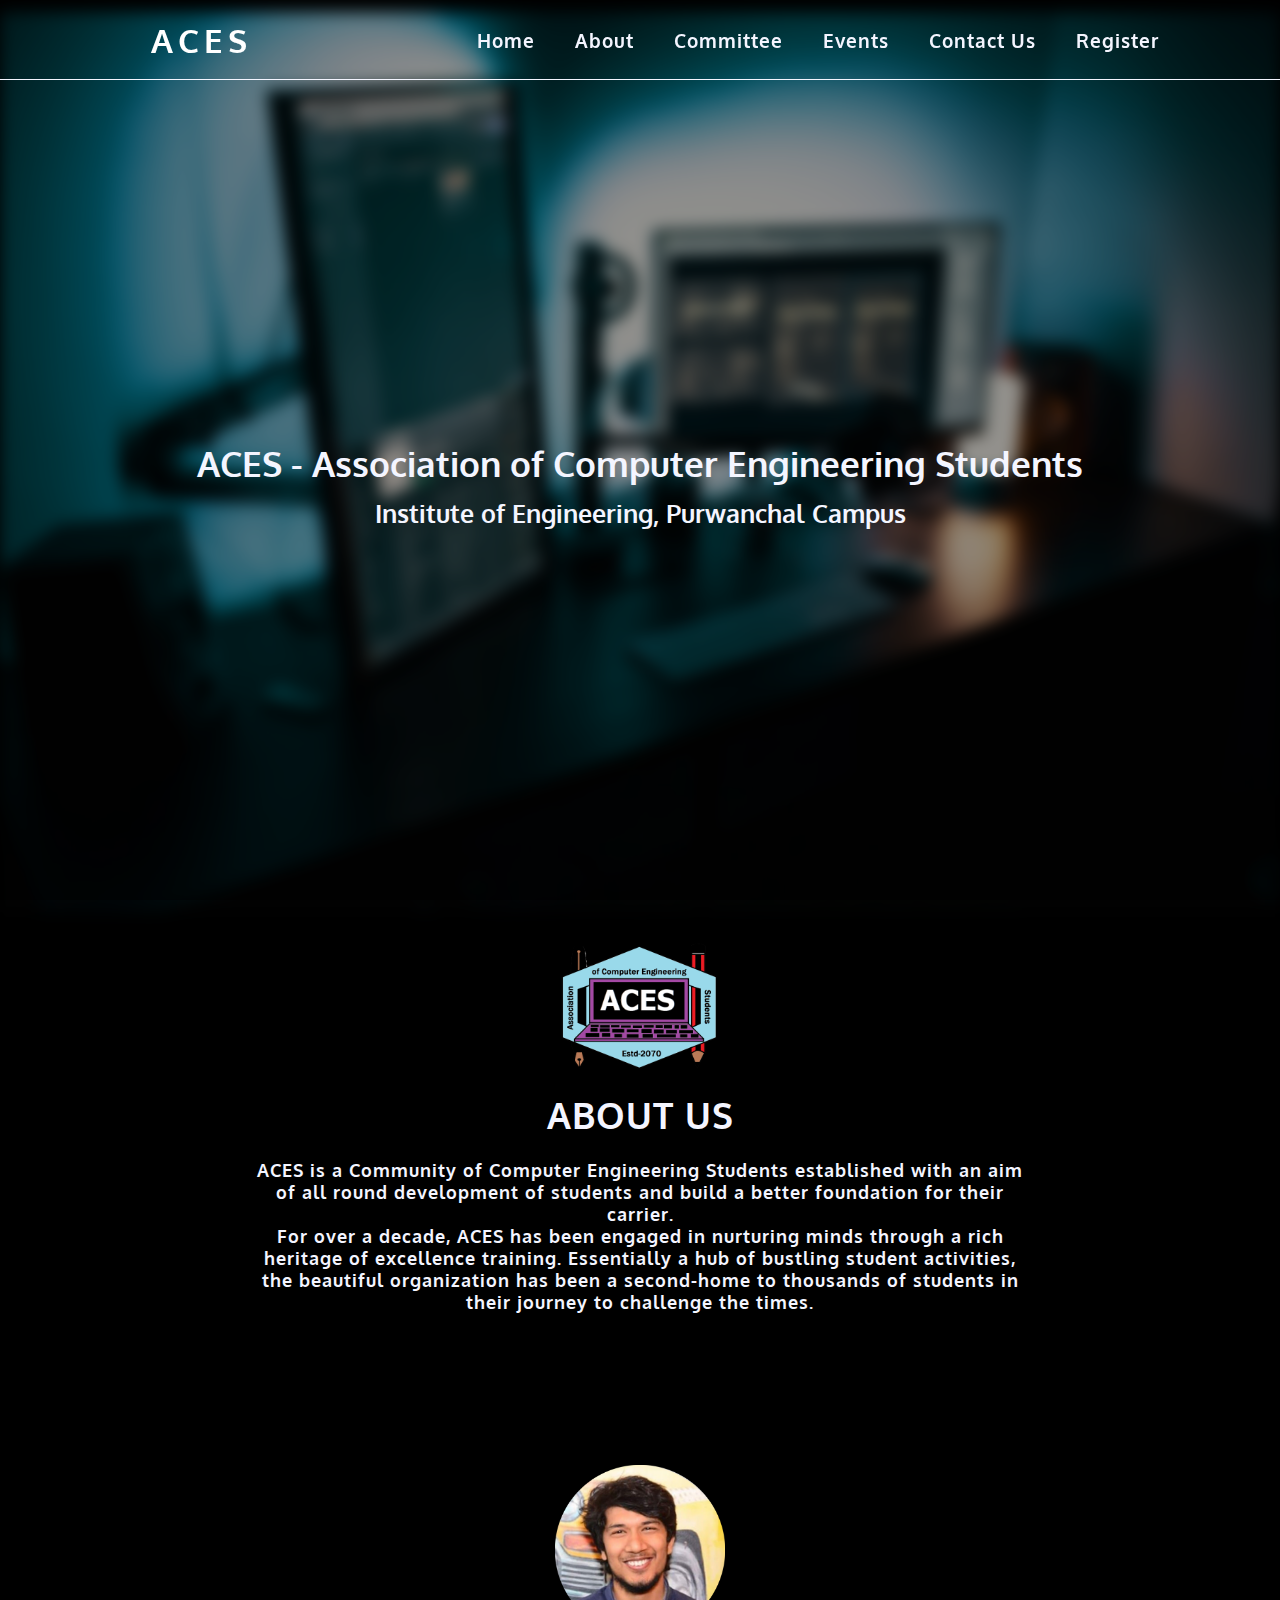
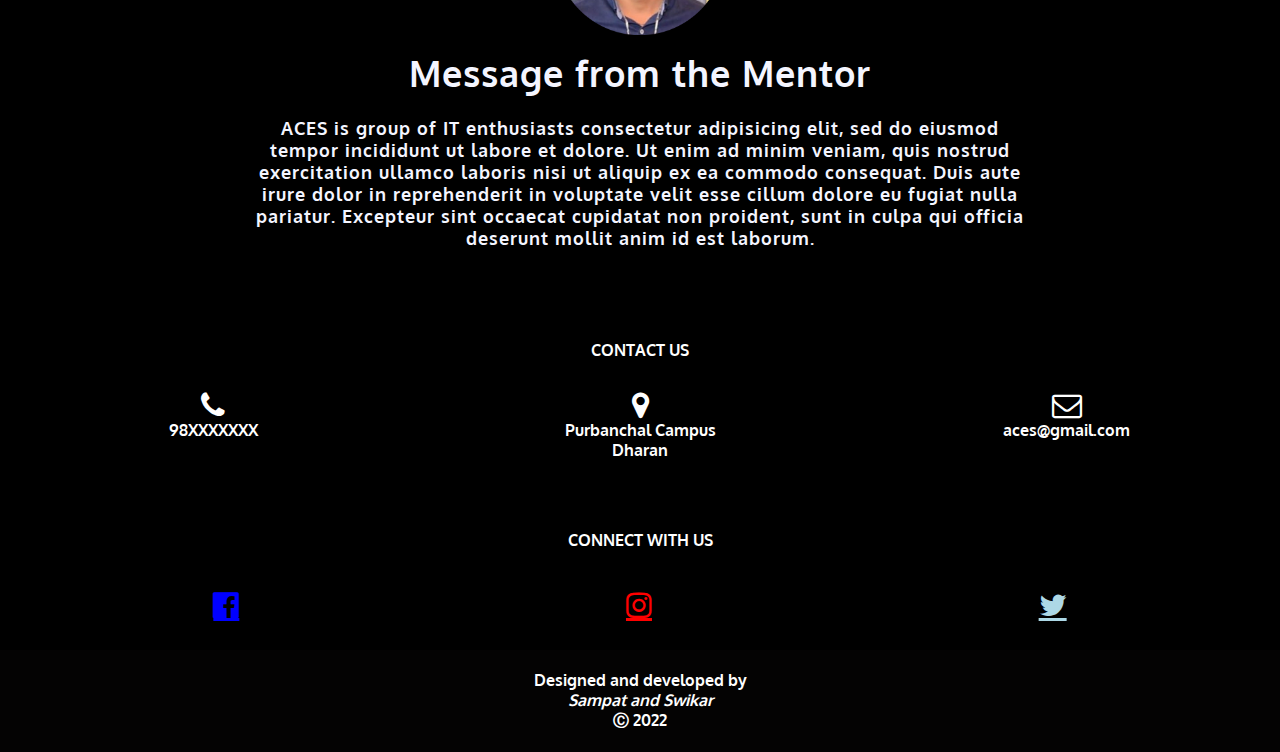
==== commit 2d43e59c: "push" ====
--- a/index.html
+++ b/index.html
@@ -11,8 +11,11 @@
   /*importing font*/
   <link rel="preconnect" href="https://fonts.googleapis.com">
   <link rel="preconnect" href="https://fonts.gstatic.com" crossorigin>
-  <link href="https://fonts.googleapis.com/css2?family=Andika+New+Basic&family=Inter:wght@300&family=Kdam+Thmor+Pro&family=Oxygen&display=swap" rel="stylesheet">
-  <link href="https://fonts.googleapis.com/css2?family=Inter:wght@300&family=Kdam+Thmor+Pro&family=Oxygen&display=swap" rel="stylesheet">
+  <link
+    href="https://fonts.googleapis.com/css2?family=Andika+New+Basic&family=Inter:wght@300&family=Kdam+Thmor+Pro&family=Oxygen&display=swap"
+    rel="stylesheet">
+  <link href="https://fonts.googleapis.com/css2?family=Inter:wght@300&family=Kdam+Thmor+Pro&family=Oxygen&display=swap"
+    rel="stylesheet">
 </head>
 
 <body>
@@ -32,7 +35,8 @@
         <li><a href="member/index.html">Committee</a></li>
         <li><a href="events/index.html">Events</a></li>
         <li><a href="contact/index.html">Contact Us</a></li>
-        <li><a href="https://docs.google.com/forms/d/e/1FAIpQLScsDzW8R2PB90au2NMUzf2UpnDiWeHmd1oCzbhYgsrEAijMYg/viewform">Register</a>
+        <li><a
+            href="https://docs.google.com/forms/d/e/1FAIpQLScsDzW8R2PB90au2NMUzf2UpnDiWeHmd1oCzbhYgsrEAijMYg/viewform">Register</a>
         </li>
       </ul>
 
@@ -43,14 +47,13 @@
       <h2>Institute of Engineering, Purwanchal Campus</h2>
     </div>
 
-    <section id="about"><br><br><br><br><br>
+    <section id="about">
       <img class="logo2" src="pic/logo.png" alt="Aces">
-      <div class="about-text"><br>
-        <h1>About us</h1><br>
+      <div class="about-text">
+        <h1>ABOUT US</h1><br>
         <p>
           ACES is a Community of Computer Engineering Students established with an aim of all round
           development of students and build a better foundation for their carrier.
-          <br>
           <br>
           For over a decade, ACES has been engaged in nurturing minds through a rich heritage of
           excellence training. Essentially a hub of bustling student activities, the beautiful
@@ -58,10 +61,10 @@
           times.
         </p>
       </div>
-    </section><br><br>
+    </section>
     <section id="testimonial">
       <img class="logo2" src="pic/mentor.png" alt="Aces">
-      <div class="about-text"><br><br>
+      <div class="about-text">
         <h1>Message from the Mentor</h1><br>
         <p>
           ACES is group of IT enthusiasts consectetur adipisicing elit, sed do eiusmod tempor incididunt ut labore et
@@ -74,13 +77,13 @@
     </section>
 
     <footer>
-      <br><br>
-      <p style="text-align:center;color:white"><strong>CONTACT US</strong></p><br>
+
+      <p style="text-align:center;"><strong>CONTACT US</strong></p><br>
 
       <div class="row">
         <div class="column">
           <i class="fa fa-phone" aria-hidden="true" style="font-size:30px;"></i>
-          <p><strong>98XXXXXXXX</strong></p>
+          <p><strong>98XXXXXXX</strong></p>
         </div>
         <div class="column">
           <i class="fa fa-map-marker" aria-hidden="true" style="font-size:30px;"></i>
@@ -92,18 +95,18 @@
           <p><strong>aces@gmail.com</strong></p>
         </div>
       </div>
-      <p style="text-align:center;color:white"><strong>CONNECT WITH US</strong></p><br>
+      <p style="text-align:center;"><strong>CONNECT WITH US</strong></p><br>
       <div class="socialmedia">
         <a href="#" <i class="fa fa-facebook-official" aria-hidden="true" style="font-size:30px;color:blue;"></i></a>
         <a href="#" <i class="fa fa-instagram" aria-hidden="true" style="font-size:30px;color:red;"></i></a>
         <a href="#" <i class="fa fa-twitter" aria-hidden="true" style="font-size:30px;color:lightblue;"></i></a><br><br>
       </div>
       <div class="copyright"><br>
-        <p>Designed and developed by<br><strong>Sampat and Swikar</strong> </p>
+        <p>Designed and developed by<br><em>Sampat and Swikar</em> </p>
         <p><strong>&#9400; 2022</strong></p><br>
       </div>
     </footer>
   </div>
 </body>
 
-</html>
+</html>--- a/style.css
+++ b/style.css
@@ -1,13 +1,13 @@
-@import url('https://fonts.googleapis.com/css2?family=Ubuntu:wght@300&display=swap');
+@import url("https://fonts.googleapis.com/css2?family=Ubuntu:wght@300&display=swap");
 
 * {
   margin: 0 auto;
   padding: 0;
   box-sizing: border-box;
-  font-family: 'Andika New Basic', sans-serif;
-  font-family: 'Inter', sans-serif;
-  font-family: 'Kdam Thmor Pro', sans-serif;
-  font-family: 'Oxygen', sans-serif;
+  font-family: "Andika New Basic", sans-serif;
+  font-family: "Inter", sans-serif;
+  font-family: "Kdam Thmor Pro", sans-serif;
+  font-family: "Oxygen", sans-serif;
 }
 
 body {
@@ -59,11 +59,11 @@
   padding: 0rem 5rem 0rem 10rem;
   position: sticky;
   top: 0;
-  border-bottom: 1px solid #F4F5FF;
+  border-bottom: 1px solid #f4f5ff;
 }
 
 nav .ham i {
-  color: #F4F5FF;
+  color: #f4f5ff;
   font-size: 2rem;
   cursor: pointer;
   display: none;
@@ -87,7 +87,7 @@
 }
 
 nav ul li a {
-  color: #F4F5FF;
+  color: #f4f5ff;
   text-decoration: none;
   font-size: 1.9rem;
   font-weight: bold;
@@ -120,16 +120,17 @@
 .profile h1 {
   font-size: 3.5rem;
   align-items: center;
-  color: #F4F5FF;
+  color: #f4f5ff;
 }
 
 .profile h2 {
   font-size: 2.5rem;
-  color: #F4F5FF;
+  color: #f4f5ff;
 }
 
 section {
-  height: 100vh;
+  padding-top: 5rem;
+  height: 75%;
   width: 100%;
   display: flex;
   margin-bottom: -15rem;
@@ -144,12 +145,13 @@
   max-width: 95%;
   margin: 15px auto;
   display: flex;
-  font-size: 2rem;
-  text-align: center;
-  align-items: center;
-  flex-direction: column;
-  color: #F4F5FF;
+  font-size: 18px;
+  text-align: center;
+  align-items: center;
+  flex-direction: column;
+  color: #f4f5ff;
   transition: all 0.3 ease;
+  height: 55vh;
 }
 
 .logo2 {
@@ -166,11 +168,11 @@
 footer {
   bottom: 0px;
   width: 100%;
-  font-size: 18px;
-  letter-spacing: 1px;
-}
-
-.socialmedia,{
+  font-size: 16px;
+  /* letter-spacing: 1px; */
+}
+
+.socialmedia {
   display: flex;
   margin: 0;
   padding: 2rem;
@@ -184,27 +186,27 @@
 
 .column {
   flex: 33%;
-padding: 10px;
-height: 15rem;
-width: auto;
-text-align: center;
-color: white;
-overflow: hidden;
-word-wrap: break-word;
+  padding: 10px;
+  height: 15rem;
+  width: auto;
+  text-align: center;
+  color: white;
+  overflow: hidden;
+  word-wrap: break-word;
 }
 
 .copyright {
   text-align: center;
   color: white;
-  background-color: #1F4690;
-}
-
+  background-color: #040303;
+}
 
 @media only screen and (min-width: 600px) {
   .about-text {
-    font-size: 1.5rem;
-    width: 60%
-  }
+    font-size: 16px;
+    width: 60%;
+  }
+
   .logo2 {
     width: 17rem;
   }
@@ -212,16 +214,16 @@
 
 @media only screen and (min-width: 768px) {
   .about-text {
-    font-size: 1.5rem;
-    width: 60%
-  }
+    font-size: 18px;
+    width: 60%;
+    height: 55vh;
+  }
+
   .logo2 {
     width: 17rem;
   }
 }
 
-
-
 @media (max-width: 985px) {
   nav .ham i {
     display: block;
@@ -231,9 +233,8 @@
     width: 15rem;
   }
 
-  #click:checked~.ham i:before {
+  #click:checked ~ .ham i:before {
     content: "\f00d";
-    ;
   }
 
   nav ul {
@@ -247,7 +248,7 @@
     transition: all 0.3s ease;
   }
 
-  #click:checked~ul {
+  #click:checked ~ ul {
     left: 0%;
   }
 
@@ -275,14 +276,13 @@
   .logo {
     flex: 1;
   }
+  .logo a {
+    font-size: 2.8rem;
+  }
 
   .about-text {
-    font-size: 1.5rem;
-    width: 60%
-  }
-
-  footer {
     font-size: 16px;
+    width: 60%;
   }
 
   .profile {
@@ -290,6 +290,6 @@
   }
 
   section {
-    height: 150vh;
-  }
-}
+    height: 190vh;
+  }
+}
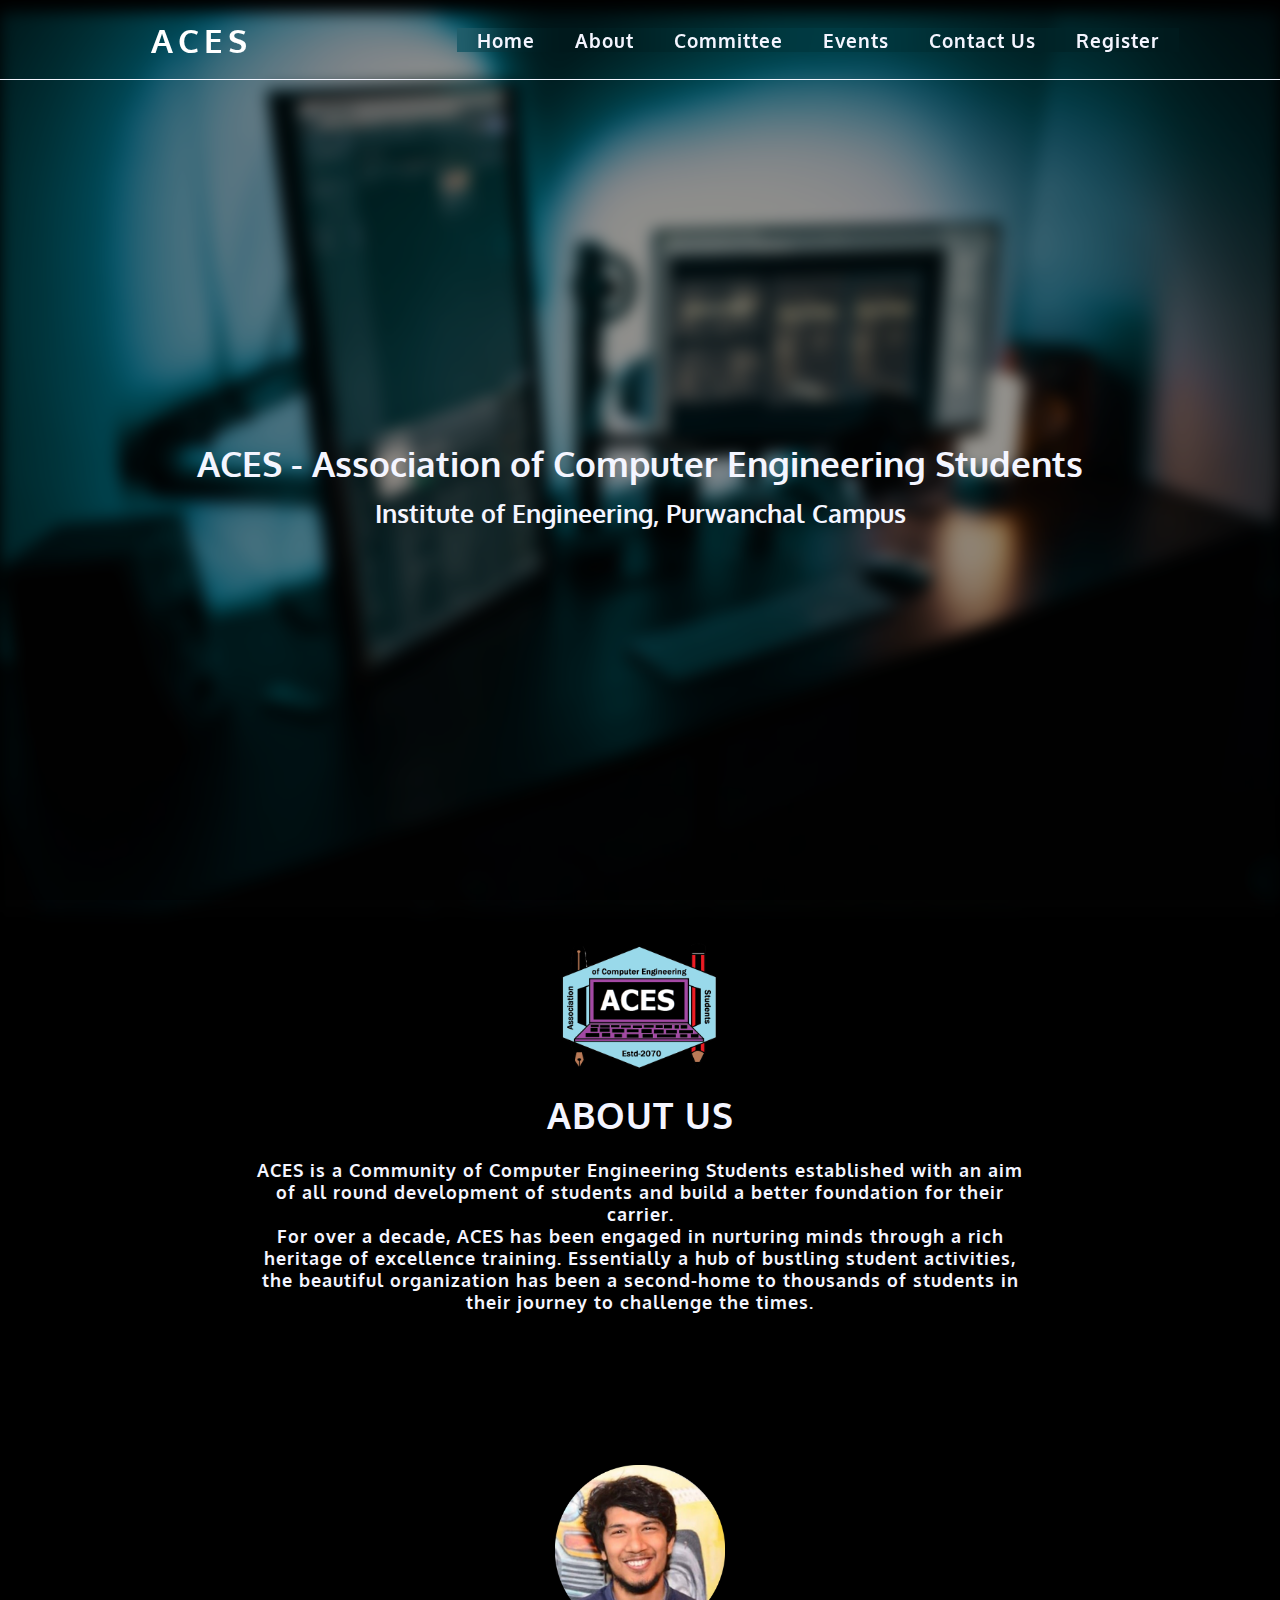
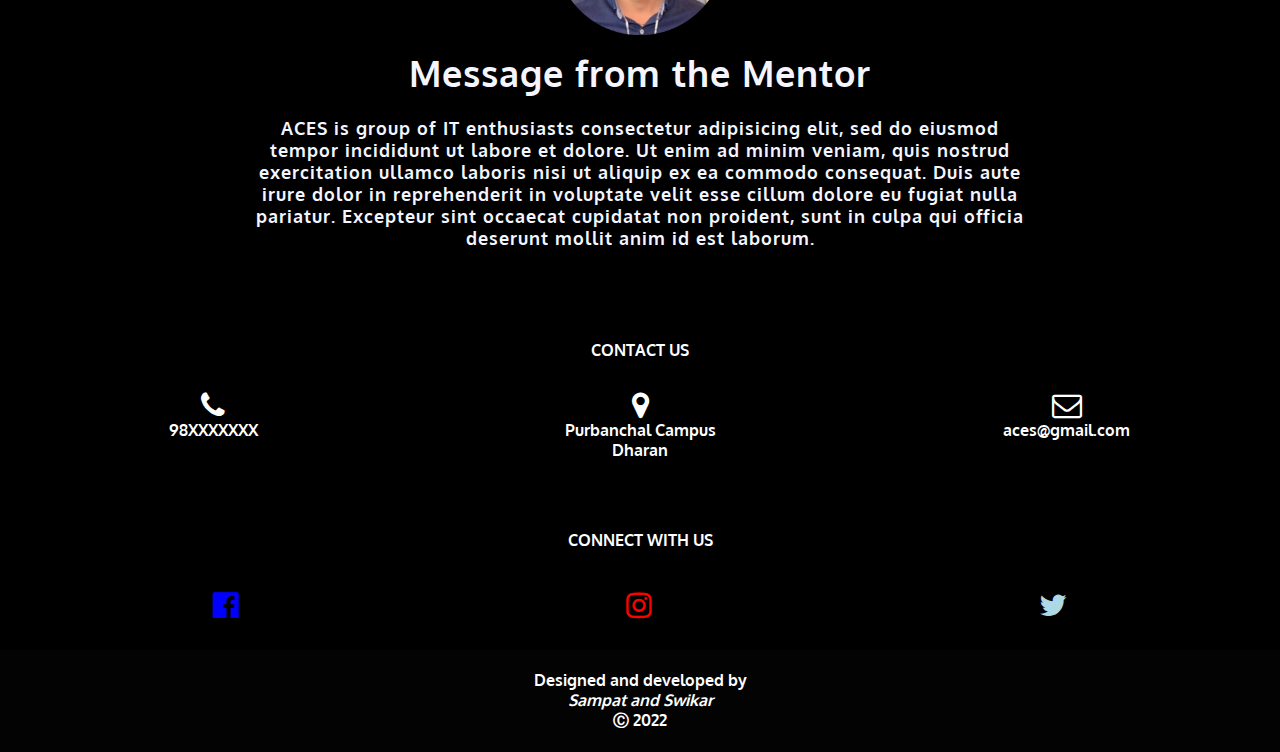
==== commit a37031d9: "push" ====
--- a/index.html
+++ b/index.html
@@ -27,7 +27,7 @@
       </div>
       <input type="checkbox" id="click">
       <label for="click" class="ham">
-        <i class="fa-solid fa-bars" style="color:red;"></i>
+        <i class="fa-solid fa-bars" style="color:rgb(255, 255, 255);"></i>
       </label>
       <ul>
         <li><a href="#">Home</a></li>
--- a/style.css
+++ b/style.css
@@ -80,10 +80,12 @@
 nav ul {
   display: flex;
   list-style: none;
+  backdrop-filter: blur(20px);
 }
 
 nav ul li {
   margin: 0rem 1.5rem;
+  backdrop-filter: blur(20px);
 }
 
 nav ul li a {
@@ -93,6 +95,7 @@
   font-weight: bold;
   letter-spacing: 1px;
   padding: 5px;
+  backdrop-filter: blur(20px);
 }
 
 nav ul li a:hover {
@@ -178,6 +181,9 @@
   padding: 2rem;
   color: white;
   justify-content: space-between;
+}
+.socialmedia a{
+  text-decoration: none;
 }
 
 .row {
@@ -210,6 +216,9 @@
   .logo2 {
     width: 17rem;
   }
+  nav ul{
+    backdrop-filter: blur(20px);
+  }
 }
 
 @media only screen and (min-width: 768px) {
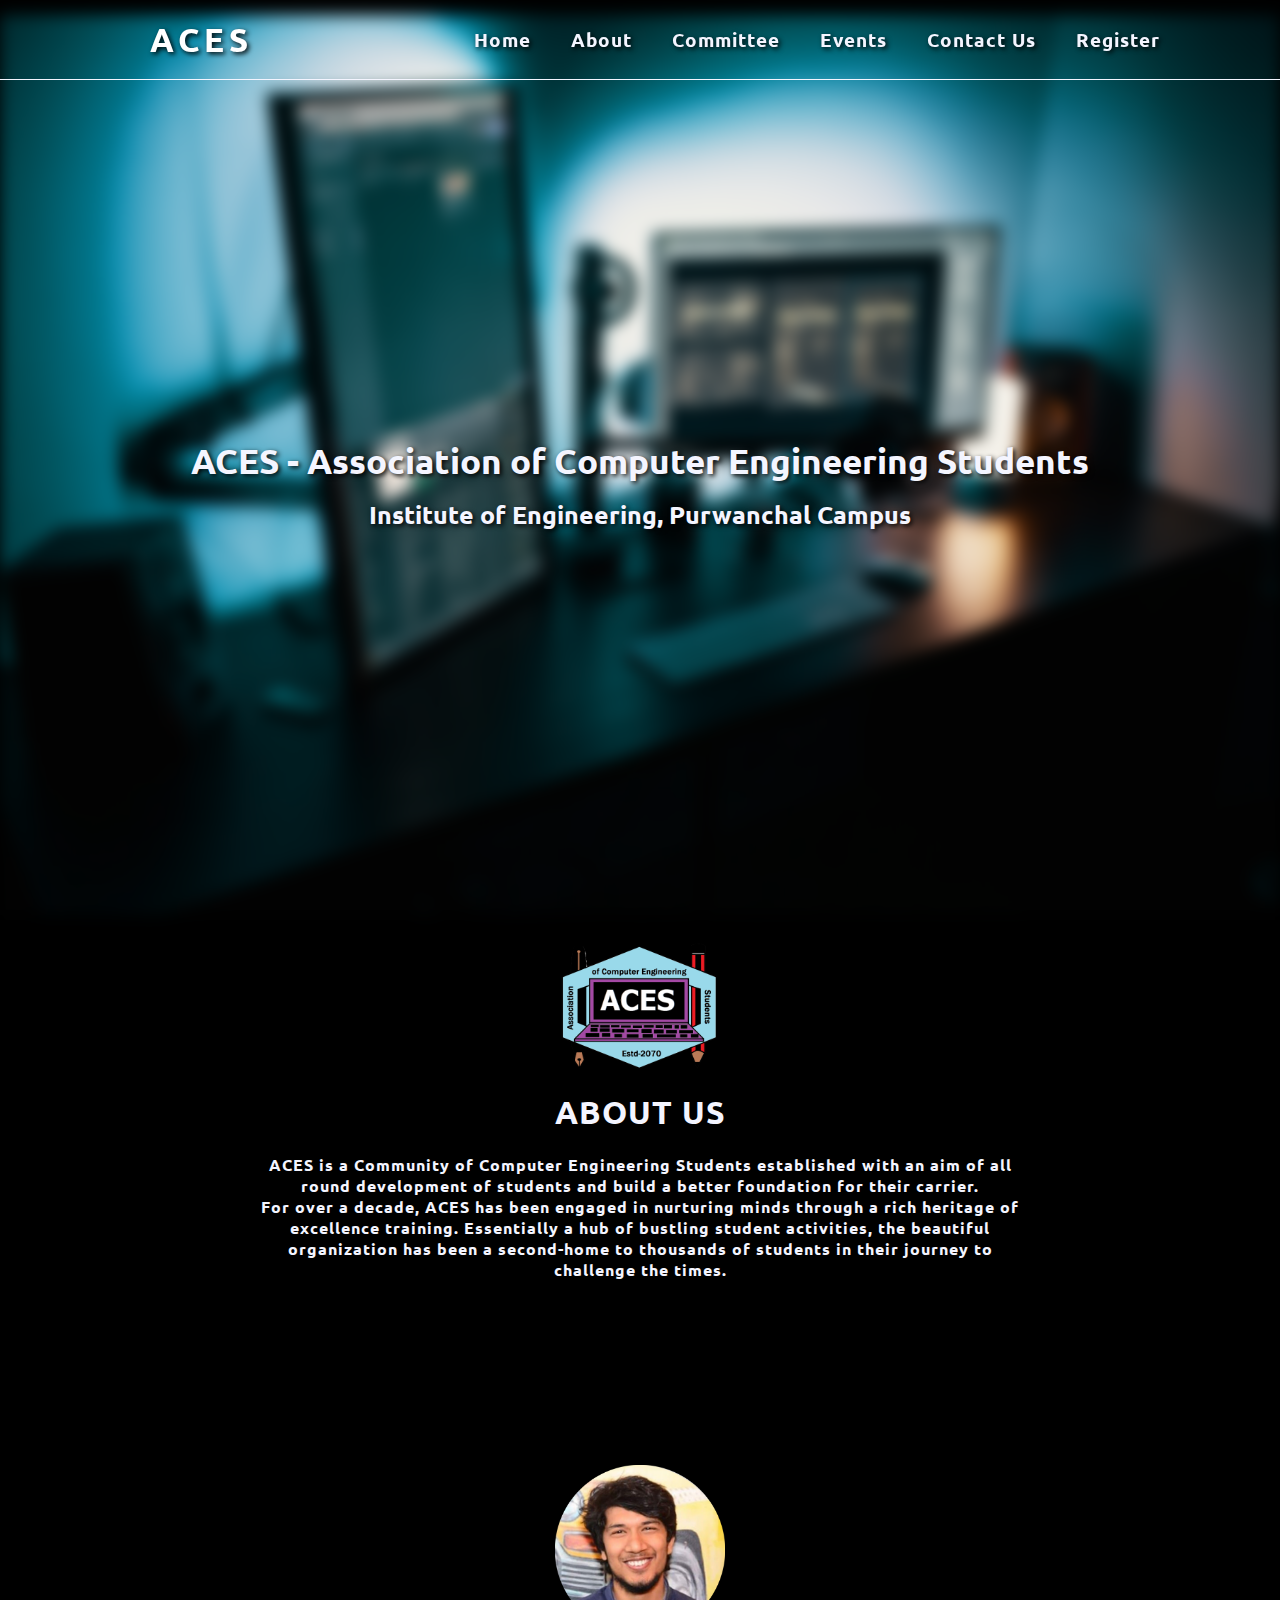
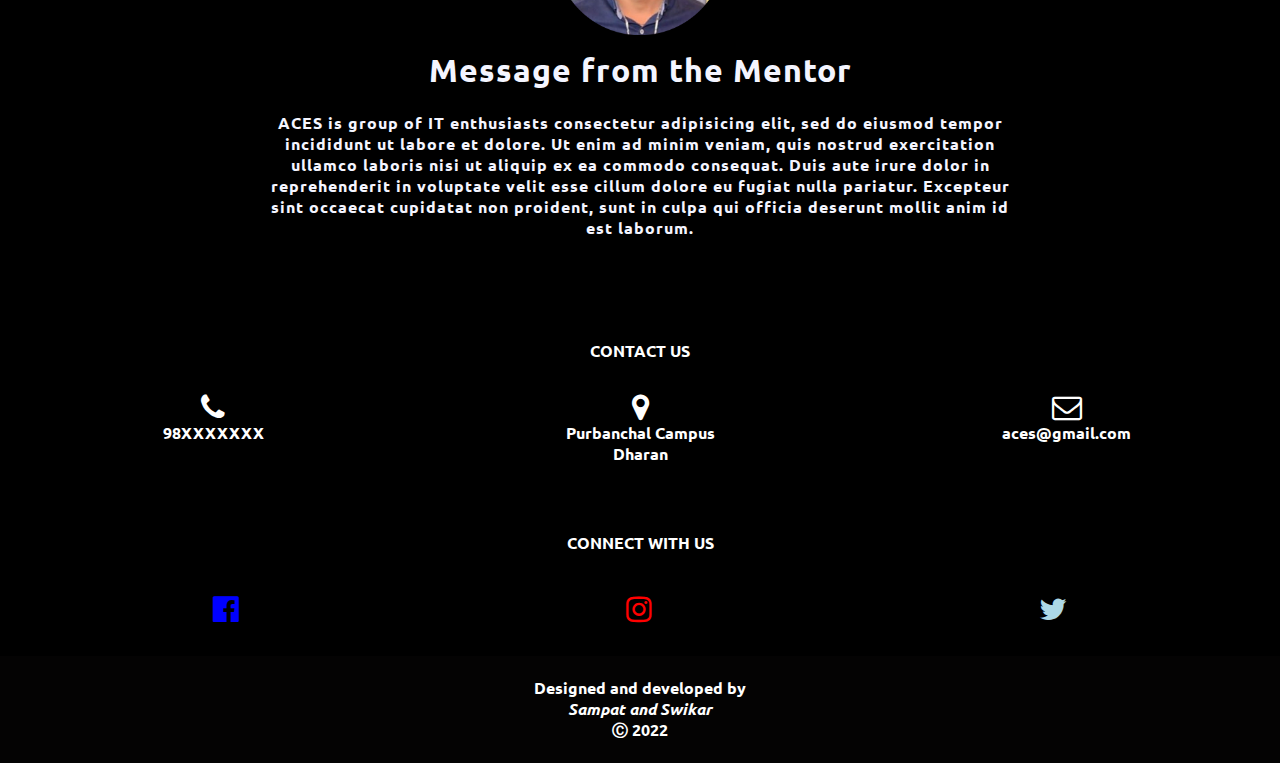
==== commit 10ab9fce: "contact changed" ====
--- a/index.html
+++ b/index.html
@@ -11,11 +11,7 @@
   /*importing font*/
   <link rel="preconnect" href="https://fonts.googleapis.com">
   <link rel="preconnect" href="https://fonts.gstatic.com" crossorigin>
-  <link
-    href="https://fonts.googleapis.com/css2?family=Andika+New+Basic&family=Inter:wght@300&family=Kdam+Thmor+Pro&family=Oxygen&display=swap"
-    rel="stylesheet">
-  <link href="https://fonts.googleapis.com/css2?family=Inter:wght@300&family=Kdam+Thmor+Pro&family=Oxygen&display=swap"
-    rel="stylesheet">
+    <link href="https://fonts.googleapis.com/css2?family=Andika+New+Basic&family=Inter:wght@300&family=Kdam+Thmor+Pro&family=Oxygen&family=Ubuntu:wght@300&display=swap" rel="stylesheet">
 </head>
 
 <body>
@@ -27,7 +23,7 @@
       </div>
       <input type="checkbox" id="click">
       <label for="click" class="ham">
-        <i class="fa-solid fa-bars" style="color:rgb(255, 255, 255);"></i>
+        <i class="fas fa-bars" style="color:rgb(255, 255, 255);"></i>
       </label>
       <ul>
         <li><a href="#">Home</a></li>
@@ -109,4 +105,4 @@
   </div>
 </body>
 
-</html>+</html>
--- a/style.css
+++ b/style.css
@@ -4,10 +4,7 @@
   margin: 0 auto;
   padding: 0;
   box-sizing: border-box;
-  font-family: "Andika New Basic", sans-serif;
-  font-family: "Inter", sans-serif;
-  font-family: "Kdam Thmor Pro", sans-serif;
-  font-family: "Oxygen", sans-serif;
+  font-family: 'Ubuntu', sans-serif;
 }
 
 body {
@@ -40,8 +37,6 @@
   background-repeat: no-repeat;
   background-attachment: fixed;
   background-position: center;
-  background-color: rgb(0, 0, 0);
-  background-color: rgba(0, 0, 0, 0.4);
   color: white;
   font-weight: bold;
   position: absolute;
@@ -52,6 +47,7 @@
 }
 
 nav {
+  width: 100%;
   height: 8rem;
   display: flex;
   align-items: center;
@@ -60,6 +56,7 @@
   position: sticky;
   top: 0;
   border-bottom: 1px solid #f4f5ff;
+  /* backdrop-filter: blur(20px); */
 }
 
 nav .ham i {
@@ -75,17 +72,19 @@
   font-size: 3.3rem;
   font-weight: bold;
   letter-spacing: 5px;
+  text-shadow: 2px 2px 5px black;
 }
 
 nav ul {
   display: flex;
+  /* backdrop-filter: blur(20px); */
+  justify-content: flex-end;
+}
+
+nav ul li {
   list-style: none;
-  backdrop-filter: blur(20px);
-}
-
-nav ul li {
   margin: 0rem 1.5rem;
-  backdrop-filter: blur(20px);
+  /* backdrop-filter: blur(20px); */
 }
 
 nav ul li a {
@@ -95,7 +94,8 @@
   font-weight: bold;
   letter-spacing: 1px;
   padding: 5px;
-  backdrop-filter: blur(20px);
+  /* backdrop-filter: blur(20px); */
+  text-shadow: 2px 2px 5px black;
 }
 
 nav ul li a:hover {
@@ -124,11 +124,13 @@
   font-size: 3.5rem;
   align-items: center;
   color: #f4f5ff;
+  text-shadow: 2px 2px 5px black;
 }
 
 .profile h2 {
   font-size: 2.5rem;
   color: #f4f5ff;
+  text-shadow: 2px 2px 5px black;
 }
 
 section {
@@ -217,11 +219,11 @@
     width: 17rem;
   }
   nav ul{
-    backdrop-filter: blur(20px);
-  }
-}
-
-@media only screen and (min-width: 768px) {
+    /* backdrop-filter: blur(20px); */
+  }
+}
+
+/* @media only screen and (min-width: 768px) {
   .about-text {
     font-size: 18px;
     width: 60%;
@@ -231,7 +233,7 @@
   .logo2 {
     width: 17rem;
   }
-}
+} */
 
 @media (max-width: 985px) {
   nav .ham i {
